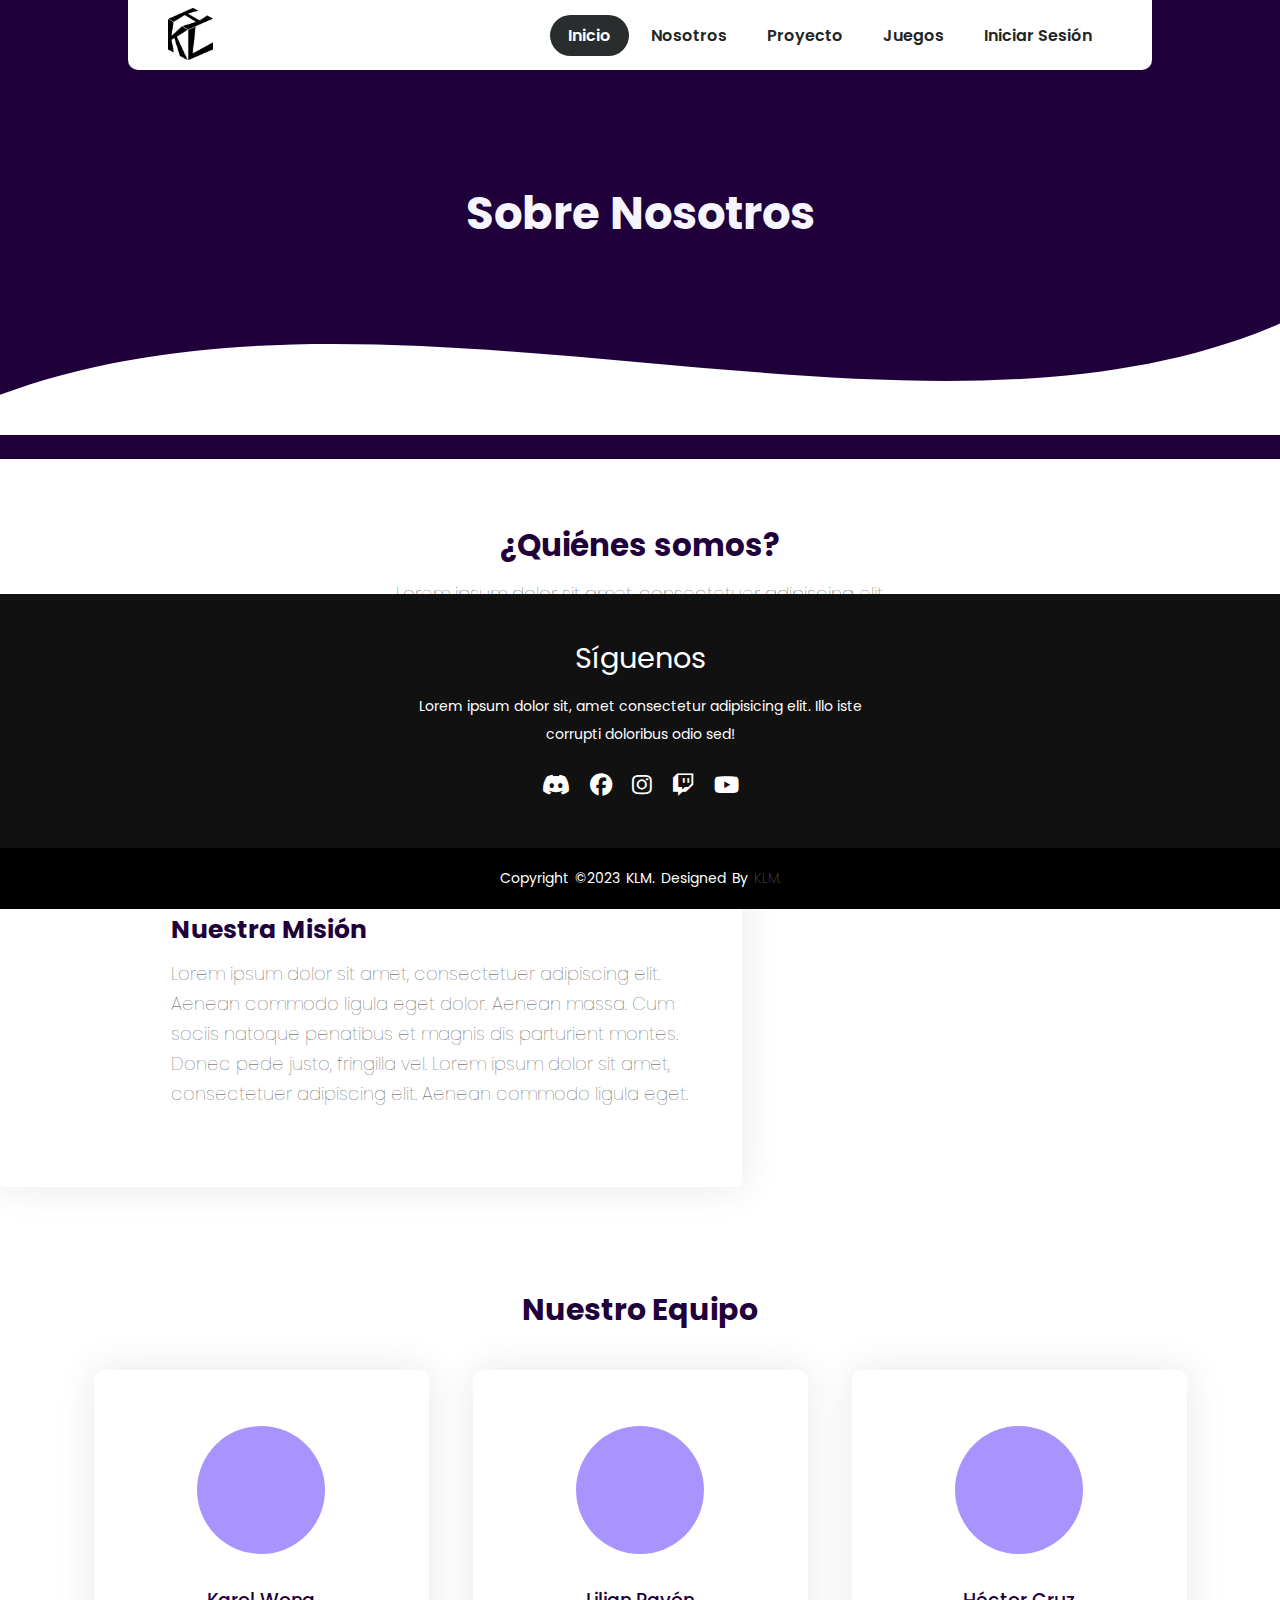
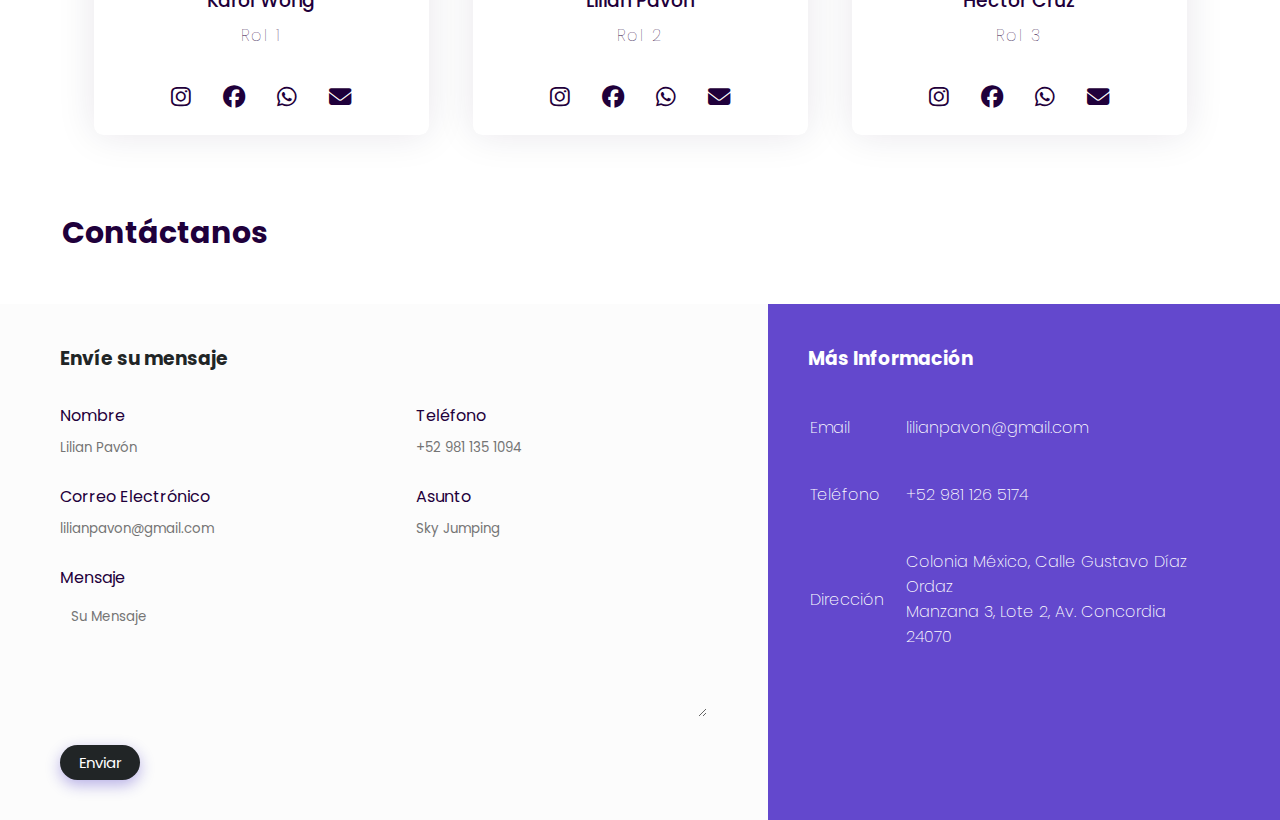
==== acercade.html @ c9d08fa4 "." ====
<!DOCTYPE html>
<html lang="en">
<head>
    <meta charset="UTF-8">
    <meta http-equiv="X-UA-Compatible" content="IE=edge">
    <meta name="viewport" content="width=device-width, initial-scale=1.0">
    <title>KHL</title>
    <link rel="stylesheet" href="styles.css">
    <link href="https://cdn.jsdelivr.net/npm/remixicon@2.5.0/fonts/remixicon.css" rel="stylesheet">
    <link rel="stylesheet" href="https://unpkg.com/boxicons@latest/css/boxicons.min.css">
    <link rel="preconnect" href="https://fonts.googleapis.com">
    <link rel="preconnect" href="https://fonts.gstatic.com" crossorigin>
    <link href="https://fonts.googleapis.com/css2?family=Itim&family=Poppins:wght@500;600&display=swap" rel="stylesheet">
    <link rel="stylesheet" href="https://cdnjs.cloudflare.com/ajax/libs/font-awesome/6.3.0/css/all.min.css">

</head>
<body>
    <header>
        <div class="banner1">
            <input type="checkbox" id="navb" hidden>
            <nav class="navbar">
                <div class="logo">
                    <img src="KHL.png" alt="">
                </div>
                <ul>
                    <li><a href="index.html" class="relleno">Inicio</a></li>
                    <li><a href="acercade.html">Nosotros</a></li>
                    <li><a href="proyectobase.html">Proyecto</a></li>
                    <li><a href="juegos.html">Juegos</a></li>
                    <li><a href="iniciar.html">Iniciar Sesión</a></li>
                </ul>
            </nav>

        <div class="sobrenosotros">
            <h1>Sobre Nosotros</h1>
            <div class="wave" style="height: 150px; overflow: hidden;" ><svg viewBox="0 0 500 150" preserveAspectRatio="none" style="height: 100%; width: 100%;"><path d="M-15.24,125.83 C141.65,-54.76 358.92,207.73 505.64,32.08 L500.00,150.00 L2.26,180.10 Z" style="stroke: none; fill: white;"></path></svg></div>
        </div>

        <div class="imagensobre">
            <img src="">
        </div>

        <div class="contenidos">
            <h2>¿Quiénes somos?</h2>
            <h3>Lorem ipsum dolor sit amet, consectetuer adipiscing elit. <br> Aenean commodo ligula eget dolor. Aenean massa. Cum <br> sociis natoque penatibus et magnis dis parturient montes. <br> Donec pede justo, fringilla vel. Lorem ipsum dolor sit amet, <br> consectetuer adipiscing elit. Aenean commodo ligula eget.</h3>
        </div>

        <div class="mision">
            <h2>Nuestra Misión</h2>
            <h3>Lorem ipsum dolor sit amet, consectetuer adipiscing elit. <br> Aenean commodo ligula eget dolor. Aenean massa. Cum <br> sociis natoque penatibus et magnis dis parturient montes. <br> Donec pede justo, fringilla vel. Lorem ipsum dolor sit amet, <br> consectetuer adipiscing elit. Aenean commodo ligula eget.</h3>
        </div>

        <section class="nuestroe">
            <div class="fondo2">
                <div class="tituloe">
                    <h2>Nuestro Equipo</h2>
                </div>


                <div class="equipo">
                    <div class="columna">
                        <div class="cardequipo">
                            <div class="imagenequipo">
                                <img src="">
                            </div>
                            <h3>Karol Wong</h3>
                            <p>Rol 1</p>
                            <div class="iconosequipo">
                                <a href=""><i class="fa-brands fa-instagram"></i></a>
                                <a href=""><i class="fa-brands fa-facebook"></i></a>
                                <a href=""><i class="fa-brands fa-whatsapp"></i></a>
                                <a href=""><i class="fa-solid fa-envelope"></i></a>
                            </div>
                        </div>
                    </div>

                    <div class="columna">
                        <div class="cardequipo">
                            <div class="imagenequipo">
                                <img src="">
                            </div>
                            <h3>Lilian Pavón</h3>
                            <p>Rol 2</p>
                            <div class="iconosequipo">
                                <a href=""><i class="fa-brands fa-instagram"></i></a>
                                <a href=""><i class="fa-brands fa-facebook"></i></a>
                                <a href=""><i class="fa-brands fa-whatsapp"></i></a>
                                <a href=""><i class="fa-solid fa-envelope"></i></a>
                            </div>
                        </div>
                    </div>

                        <div class="cardequipo">
                            <div class="imagenequipo">
                                <img src="">
                            </div>
                            <h3>Héctor Cruz</h3>
                            <p>Rol 3</p>
                            <div class="iconosequipo">
                                <a href=""><i class="fa-brands fa-instagram"></i></a>
                                <a href=""><i class="fa-brands fa-facebook"></i></a>
                                <a href=""><i class="fa-brands fa-whatsapp"></i></a>
                                <a href=""><i class="fa-solid fa-envelope"></i></a>
                            </div>
                        </div>
                </div>
            </div>

            <section>
                <div class="contacto">
                    <h2>Contáctanos</h2>
                
                <div class="cuadrocontacto">
                    <div class="izquierdol">
                        <h3>Envíe su mensaje</h3>
                        <form>
                            <div class="inputrow">
                                <div class="inputgroup">
                                    <label>Nombre</label>
                                    <input type="text" placeholder="Lilian Pavón">
                                </div>
                                <div class="inputgroup">
                                    <label>Teléfono</label>
                                    <input type="text" placeholder="+52 981 135 1094">
                                </div>
                            </div>

                            <div class="inputrow">
                                <div class="inputgroup">
                                    <label>Correo Electrónico</label>
                                    <input type="text" placeholder="lilianpavon@gmail.com">
                                </div>
                                <div class="inputgroup">
                                    <label>Asunto</label>
                                    <input type="text" placeholder="Sky Jumping">
                                </div>
                            </div>

                            <label>Mensaje</label>
                            <textarea rows="5" placeholder="Su Mensaje"></textarea>
                            <button class="bcontacto" type="submit">Enviar</button>
                        </form>

                    </div>
                    <div class="derechol">
                        <h3>Más Información</h3>
                        <table>
                            <tr>
                                <td>Email</td>
                                <td>lilianpavon@gmail.com</td>
                            </tr>
                            <tr>
                                <td>Teléfono</td>
                                <td>+52 981 126 5174</td>
                            </tr>
                            <tr>
                                <td>Dirección</td>
                                <td>Colonia México, Calle Gustavo Díaz Ordaz <br> Manzana 3, Lote 2, Av. Concordia <br> 24070
                                </td>
                            </tr>
                        </table>
                    </div>

                </div>
            </div>
            </section>

            <section>
                <footer class="footer1">
                            <div class="footercontenido">
                                <h3>Síguenos</h3>
                                <p>Lorem ipsum dolor sit, amet consectetur adipisicing elit. Illo iste corrupti doloribus odio sed!</p>
                                <ul class="redes">
                                    <li><a href=""><i class="fa-brands fa-discord"></i></a></li>
                                    <li><a href=""><i class="fa-brands fa-facebook"></i></a></li>
                                    <li><a href=""><i class="fa-brands fa-instagram"></i></a></li>
                                    <li><a href=""><i class="fa-brands fa-twitch"></i></li>
                                    <li><a href=""><i class="fa-brands fa-youtube"></i></a></li>
                                </ul>
                            </div>
                            <div class="footerbottom">
                                <p>copyright &copy;2023 KLM. designed by <span>KLM.</span></p>
                            </div>
                        </footer>
                </section>
        
    </header>
</body>
</html>
---- styles.css ----
* {
    padding: 0;
    margin: 0;
    box-sizing: border-box;
    font-family: 'Poppins', sans-serif;
}

.banner {
    background-image: linear-gradient(rgb(110, 2, 110), rgb(185, 23, 123), rgb(64, 64, 240));
    width: 100%;
    height: 100vh;
    background-size: cover;
    background-position: center;
}

.banner1 {
    background-color: #1f003b;
    width: 100%;
    height: 51vh;
    background-size: cover;
    background-position: center;
}

.banner2 {
    background-image: linear-gradient(rgb(21, 52, 92), rgb(29, 82, 143),rgb(32, 91, 159));
    background-color:rgb(24, 59, 104);
    width: 100%;
    height: 100vh;
    background-size: cover;
    background-position: center;
}

img {
    width: 100%;
}

.navbar {
    width: 80%;
    height: 70px;
    background: white;
    display: flex;
    align-items: center;
    justify-content: space-between;
    padding: 0 40px;
    border-radius: 0 0 10px 10px;
    margin: 0 auto;
}

.navbar .logo {
    width: 45px;
    margin-top: 5.5px;
}


.navbar ul {
    display: flex;
}

.navbar ul li {
    list-style: none;
}

.navbar ul li a{
    text-decoration: none;
    color: #212526;
    display: block;
    margin: 0 2px;
    font-weight: 550;
    font-size: 16px;
    padding: 8px 18px;
    transition: 0.2s;
    border-radius: 30px;
}

.navbar ul li a:hover {
    background: #f6f4ff;
}

.navbar ul li a.relleno {
    background: #292d2e;
    color:white;
}

.content {
    width: 100%;
    position: absolute;
    top: 50%;
    transform: translateY(-50%);
    text-align: left;
    color: #f6f4ff;
}

.content h1{
    font-size: 70px;
    margin-top: -10px;
    margin-left: 140px;
}

.content p{
    margin:20px auto;
    font-weight: 100;
    line-height: 25px;
    margin-left: 140px;
}

.content button {
    font-size: 16px;
    width: 200px;
    padding: 15px 0;
    text-align: center;
    margin-top: 20px;
    margin-left: 150px;
    margin-right: -130px;
    margin-bottom: 18px;
    border-radius: 25px;
    font-weight: 35px;
    border: 2px solid #594ef6;
    background: transparent;
    color: #f6f4ff;
    cursor: pointer;
    position: relative;
    overflow: hidden;
}
.content span{
    background: #594ef6;
    height: 100%;
    width: 0;
    border-radius: 25px;
    position: absolute;
    left:0;
    bottom: 0;
    z-index: -1;
    transition: 0.5s;
}
.content button:hover span{
    width: 100%;
}
.content button:hover {
    border: none;
}

.contenido {
    height: 40vh;
    width: 100%;
    position: absolute;
    top: 110%; 
    color: #212526;
}

.contenido h1 {
    text-align: right;
    font-size: 40px;
    margin-right: 350px;
}

.contenido p{
    text-align: left;
    font-weight: 100;
    line-height: 25px;
    margin-left: 785px;
    margin-top: 15px;
}

.contenido button {
    font-size: 16px;
    width: 200px;
    padding: 15px 0;
    text-align: center;
    margin-top: 30px;
    margin-left: 785px;
    border-radius: 25px;
    font-weight: 35px;
    border: 2px solid #212526;
    background: transparent;
    color: #212526;
    cursor: pointer;
    position: relative;
    overflow: hidden;
}
.contenido span{
    background: #e0deec;
    height: 100%;
    width: 0;
    border-radius: 25px;
    position: absolute;
    left:0;
    bottom: 0;
    z-index: -1;
    transition: 0.5s;
}
.contenido button:hover span{
    width: 100%;
}
.contenido button:hover {
    border: none;
}

.fondo {
    background: rgb(24, 24, 24);
    height: 75vh;
    width: 100%;
    position: absolute;
    top: 165%; 
    color: #f6f4ff;
}

.proyectos {
    display: flex;
    justify-content: center;
    align-items: center;
    min-height: 400px;
}


.titulop h2 {
    color: #f6f4ff;;
    text-align: center;
    margin-top: 39px;
    margin-bottom: 25px;
    font-size: 40px;
    font-weight: 400;
}

.parrafo a {
    text-decoration: none;
    color: #f6f4ff;
    margin: 0 2px;
    font-weight: 300;
    font-size: 15px;
    padding: 8px 18px;
    transition: 0.2s;
    border-radius: 30px;
}

.card {
    height: 365px;
    width: 335px;
    padding: 20px 35px;
    background: rgb(65, 65, 65);
    border-radius: 20px;
    margin: 15px;
    position: relative;
    overflow: hidden;
    text-align: center;
    box-shadow: 0px 1px 10px rgba(0,0,0,0.2);
    transition: all 400ms ease-out;
    cursor: default;
}

.card:hover{
    box-shadow: 5px 5px 20px rgba(0,0,0,0.4);
    transform: translateY(-3%);
  }

.parrafo h3 {
    font-size: 24px;
    font-weight: 300;
}

.parrafo p {
    margin-top: 7px;
    font-weight: lighter;
    line-height: 25px;
    margin-bottom: 25px;
    font-weight: 100;
}

.parrafo a:hover {
    align-items: center;
    background: #343435;
}

.parrafo a.botoncard {
    background: #343435;
    color:#f6f4ff;
}

.plataformas {
    position: absolute;
    margin-top: 120px;
    margin-left: 140px;
}

.plataformas a {
    display: inline-block;
    color: #f6f4ff;
    margin-right: 27px;
    font-size: 24px;
}

.footer{
    position: absolute;
    align-self: flex-end;
    top: 240%;
    bottom: 0;
    left: 0;
    right: 0;
    background: #111;
    height: 34vh;
    width: 100vw;
    font-family: "Open Sans";
    padding-top: 40px;
    color: #fff;
}

.footer1{
    position: absolute;
    align-self: flex-end;
    top: 292%;
    bottom: 0;
    left: 0;
    right: 0;
    background: #111;
    height: 34vh;
    width: 100vw;
    font-family: "Open Sans";
    padding-top: 40px;
    color: #fff;
}

.footer2{
    position: absolute;
    align-self: flex-end;
    top: 100%;
    bottom: 0;
    left: 0;
    right: 0;
    background: #111;
    height: 34vh;
    width: 100vw;
    font-family: "Open Sans";
    padding-top: 40px;
    color: #fff;
}

.footercontenido{
    display: flex;
    align-items: center;
    justify-content: center;
    flex-direction: column;
    text-align: center;
}

.footercontenido h3{
    font-size: 1.8rem;
    font-weight: 400;
    text-transform: capitalize;
    line-height: 3rem;
}

.footercontenido p{
    max-width: 500px;
    margin: 10px auto;
    line-height: 28px;
    font-size: 14px;
}

.redes{
    list-style: none;
    display: flex;
    align-items: center;
    justify-content: center;
    margin: 1rem 0 3rem 0;
}

.redes li{
    margin: 0 10px;
}

.redes a{
    text-decoration: none;
    color: #fff;
}

.redes a i{
    font-size: 1.4rem;
    transition: color .4s ease;
}

.redes a:hover i{
    color: #9b9b9d;
}

.footerbottom{
    background: #000;
    width: 100vw;
    padding: 20px 0;
    text-align: center;
}

.footerbottom p{
    font-size: 14px;
    word-spacing: 2px;
    text-transform: capitalize;
}

.footerbottom span{
    text-transform: uppercase;
    opacity: .4;
    font-weight: 200;
    color: #afafb2;;
}

.sobrenosotros {
    width: 100%;
    position: absolute;
    top: 20%;
    text-align: center;
    color: #f6f4ff;
}

.wave {
    margin-top: 37px;
    width: 100%;
}

.sobrenosotros h1{
    font-size: 45px;
}

.contenidos {
    width: 100%;
    position: absolute;
    top: 58%;
}

.contenidos h2 {
    color: #1f003b;
    font-size: 31px;
    text-align: center;
    font-weight: 700;
}

.contenidos h3 {
    color: #444444;
    margin-top: 10px;
    text-align: center;
    font-weight: lighter;
    font-size: 18px;
    line-height: 30px;
}

.mision {
    position: absolute;
    width: 58%;
    top: 93%;
    margin: 0;
    height: 350px;
    box-shadow: 0 0 2.4em rgba(25, 0, 66, 0.1); 
    border-radius: 0.3em;
    color: #1f003b;
    background-color: white;
}

.mision h2 {
    color: #1f003b;
    padding-left: 19vh;
    margin-top: 74px;
    font-size: 25px;
    text-align: left;
    font-weight: 700;
}

.mision h3 {
    color: #444444;
    margin-top: 10px;
    padding-left: 19vh;
    text-align: left;
    font-weight: lighter;
    font-size: 18px;
    line-height: 30px;
}

.tituloe h2 {
    color: #1f003b;
    text-align: center;
    font-size: 30px;
    margin-bottom: 15px;
}

.fondo2 {
    background: white;
    height: 75vh;
    width: 100%;
    position: absolute;
    top: 143%; 
    color: #212526;
}

.equipo {
    display: flex;
    justify-content: center;
    text-align: center;
    align-items: center;
}

.cardequipo {
    position: relative;
    margin: 22px;
    height: 365px;
    width: 335px;
    box-shadow: 0 0 2.4em rgba(25, 0, 58, 0.1); 
    padding: 3.5em 1em;
    border-radius: 0.6em;
    color: #1f003b;
    cursor: pointer;
    transition: 0.3s;
    background-color: white;
}

.cardequipo .imagenequipo {
    width: 8em;
    height: 8em;
    background-color: #a993ff;
    padding: 0.5em;
    border-radius: 50%;
    margin: 0 auto 2em auto;
}

.cardequipo img {
    width: 100%;
    border-radius: 50%;
}

.cardequipo h3 {
    font-weight: 500;
}

.cardequipo p {
    font-weight: 100;
    margin: 0.5em 0 2em 0;
    letter-spacing: 2px;
}

.cardequipo .iconosequipo {
    width: 50%;
    min-width: 180px;
    margin: auto;
    display: flex;
    justify-content: space-between;
}

.cardequipo a {
    text-decoration: none;
    color: inherit;
    font-size: 1.4em;
}

.cardequipo:hover {
    background: linear-gradient(#6045ea, #8567f7);
    color: white;
}

.cardequipo:hover .imagenequipo {
    transform: scale(1.15);
}

.contacto {
    width: 100%;
    position: absolute;
    top: 110em;
    margin: 50px auto;
}

.contacto h2 {
    color: #1f003b;
    padding-left: 6.9vh;
    font-size: 30px;
    text-align: left;
    font-weight: 700;
    margin-bottom: 48px;
}

.cuadrocontacto {
    background: white;
    display: flex;
}

.izquierdol {
    flex-basis: 60%;
    background: rgb(252, 252, 252);
    padding: 40px 60px;
}

.izquierdol h3 {
    color: #212526;
    margin-bottom: 30px;
}

.derechol {
    flex-basis: 40%;
    padding: 40px;
    background: #6348cd;
    color: white;
}

.inputrow {
    display: flex;
    justify-content: space-between;
    margin-bottom: 20px;
}

.inputrow .inputgroup {
    flex-basis: 45%;
}

input {
    width: 100%;
    border: none;
    background: rgb(252, 252, 252);
    border-bottom: 1px solid rgb(252, 252, 252);
    outline: none;
    padding-bottom: 5px;
}

textarea {
    background:rgb(252, 252, 252);
    border-radius: 4px;
    width: 100%;
    border: 1px solid rgb(252, 252, 252);
    outline: none;
    padding: 10px;
    box-sizing: border-box;
}

label {
    margin-bottom: 6px;
    display: block;
    color: #1f003b;
}

.bcontacto {
    font-size: 15px;
    cursor: pointer;
    background: #212526;
    width: 80px;
    border: none;
    outline: none;
    color: white;
    height: 35px;
    border-radius: 30px;
    margin-top: 20px;
    box-shadow: 0px 5px 15px 0px rgba(28, 0, 181, 0.3);
}

tr td:first-child {
    padding-right: 20px;
}

tr td {
    padding-top: 40px;
    font-weight: 200;
}

.maquetado {
    width: 100%;
    position: absolute;
    top: 19%;
    text-align: center;
    color: #f6f4ff;
}

.maquetado h1{
    font-size: 43px;
    text-align: center;
    color: white;
}

.maquetado h2 {
    font-size: 30px;
    text-align: right;
    margin-top: 15vh;
    margin-right: 40vh;
    color: white;
}

.maquetado p {
    font-size: 15.5px;
    font-weight: 300;
    text-align: left;
    margin-top: 10px;
    margin-left: 916px;
    color: white;
    line-height: 30px;
}

.boceto {
    width: 100%;
    position: absolute;
    top: 34%; 
}

.deslizarp {
	position: relative;
	max-width: 48rem;
	margin-left: 10vh;
}

.deslizar {
	display: flex;
	aspect-ratio: 16 / 9;
	overflow-x: auto;
	scroll-snap-type: x mandatory;
	scroll-behavior: smooth;
	box-shadow: 0rem 1.8rem 3rem 0.5rem hsla(0, 0%, 0%, 0.25);
	border-radius: 0.5rem;
	scrollbar-width: none;
}

.deslizar::-webkit-scrollbar {
	display: none;
}

.deslizar img {
	flex: 1 0 100%;
	scroll-snap-align: start;
	object-fit: cover;
}

.deslizar-nav {
	display: flex;
	column-gap: 1rem;
	position: absolute;
	bottom: 1.25rem;
	left: 50%;
	transform: translateX(-50%);
	z-index: 1;
}

.deslizar-nav a {
	width: 0.5rem;
	height: 0.5rem;
	border-radius: 50%;
	background-color: #fff;
	opacity: 0.75;
	transition: opacity ease 250ms;
}

.deslizar-nav a:hover {
	opacity: 1;
}
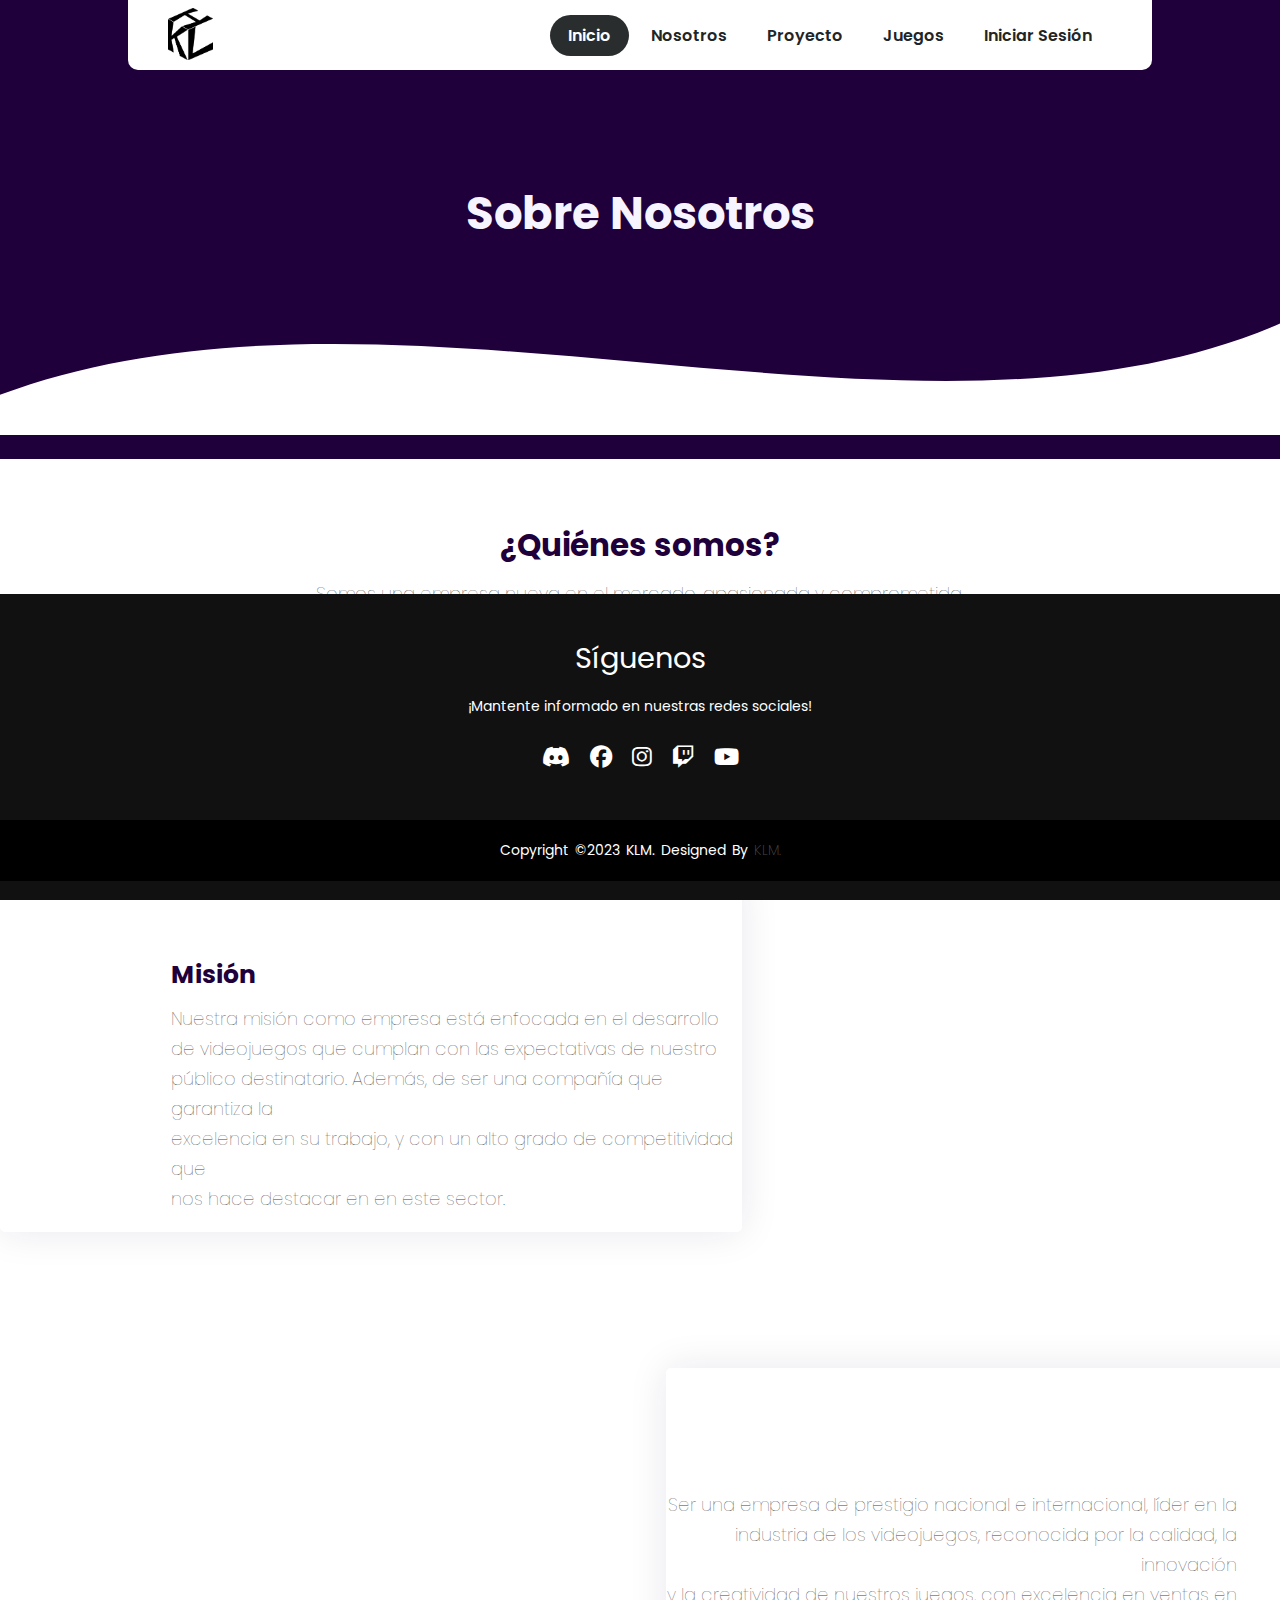
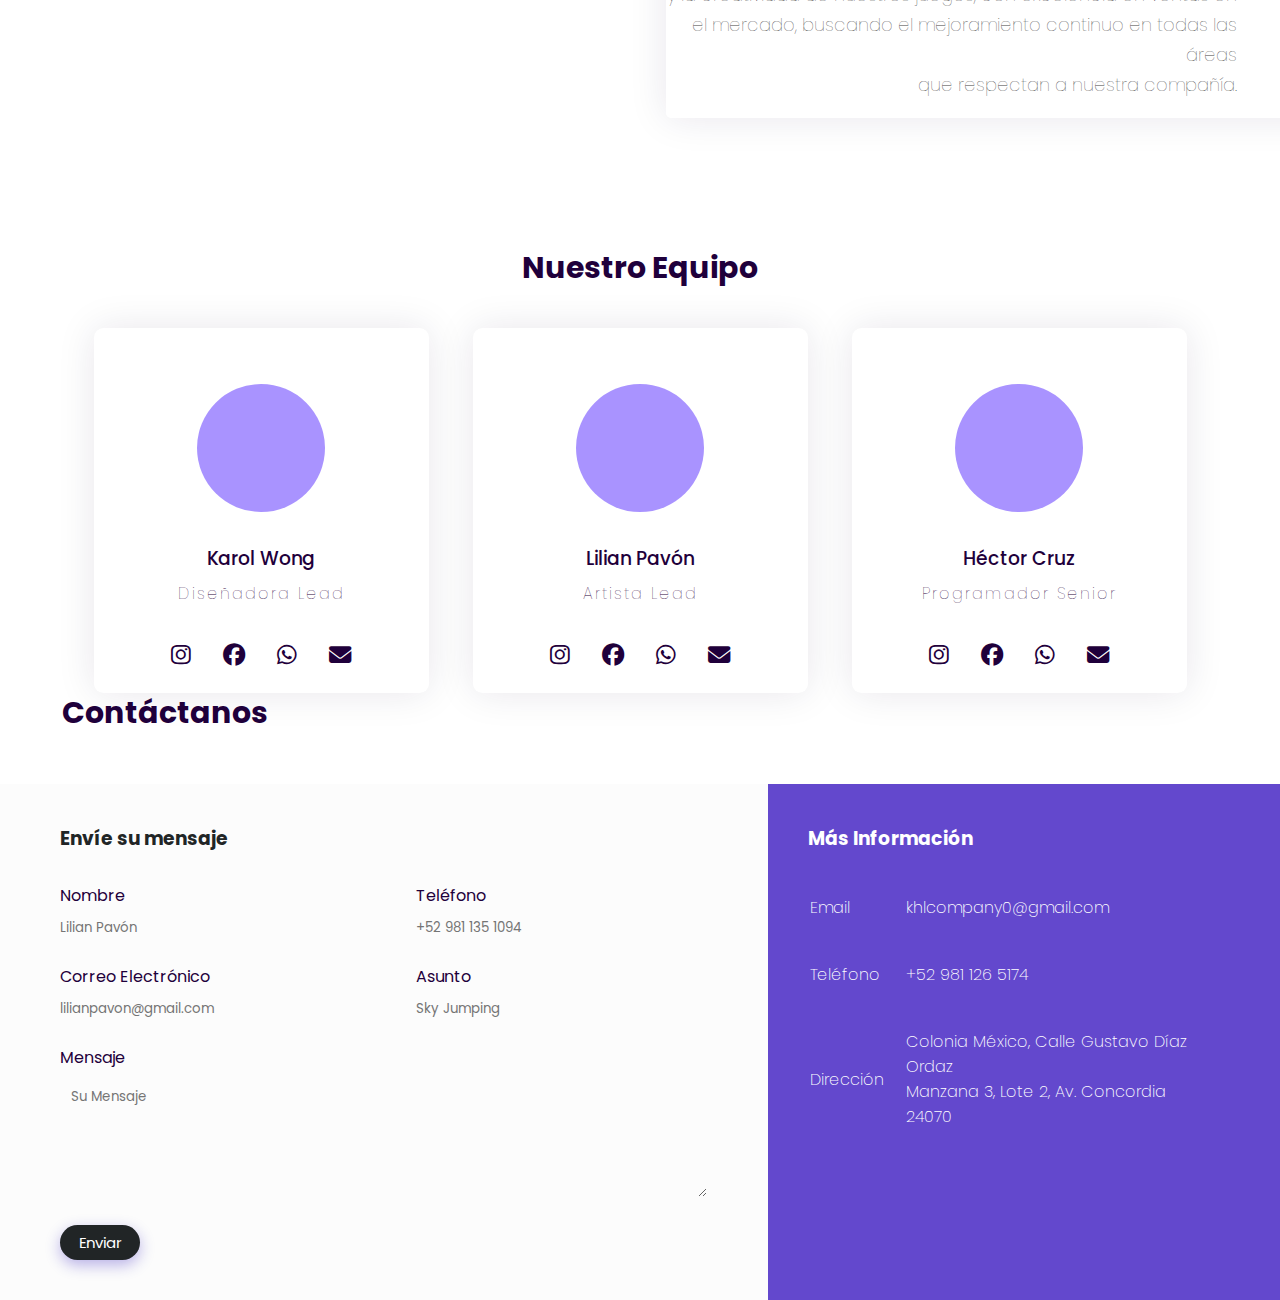
==== commit 96de9f99: "Semana 4 - Avance 1" ====
--- a/acercade.html
+++ b/acercade.html
@@ -42,12 +42,17 @@
 
         <div class="contenidos">
             <h2>¿Quiénes somos?</h2>
-            <h3>Lorem ipsum dolor sit amet, consectetuer adipiscing elit. <br> Aenean commodo ligula eget dolor. Aenean massa. Cum <br> sociis natoque penatibus et magnis dis parturient montes. <br> Donec pede justo, fringilla vel. Lorem ipsum dolor sit amet, <br> consectetuer adipiscing elit. Aenean commodo ligula eget.</h3>
+            <h3>Somos una empresa nueva en el mercado, apasionada y comprometida, <br> dedicada a la creación de videojuegos para jugadores de todas las edades. <br>  Trabajamos juntos para crear experiencias de juego memorables que cautivan <br> a nuestros jugadores, y los sumergen en mundos emocionantes llenos de aventuras <br> y sorpresas. Nos caracteriza nuestro enfoque en la calidad  y la creatividad, al igual <br> que nuestro esfuerzo por superar las expectativas de nuestros clientes y jugadores <br> en todo momento. </h3>
         </div>
 
         <div class="mision">
-            <h2>Nuestra Misión</h2>
-            <h3>Lorem ipsum dolor sit amet, consectetuer adipiscing elit. <br> Aenean commodo ligula eget dolor. Aenean massa. Cum <br> sociis natoque penatibus et magnis dis parturient montes. <br> Donec pede justo, fringilla vel. Lorem ipsum dolor sit amet, <br> consectetuer adipiscing elit. Aenean commodo ligula eget.</h3>
+            <h2>Misión</h2>
+            <h3>Nuestra misión como empresa está enfocada en el desarrollo de videojuegos que cumplan con las expectativas de nuestro público destinatario. Además, de ser una compañía que garantiza la <br> excelencia en su trabajo, y con un alto grado de competitividad que <br> nos hace destacar en en este sector. </h3>
+        </div>
+
+        <div class="vision">
+            <h2>Visión</h2>
+            <h3>Ser una empresa de prestigio nacional e internacional, líder en la <br> industria de los videojuegos, reconocida por la calidad, la innovación <br> y la creatividad de nuestros juegos, con excelencia en ventas en el mercado, buscando el mejoramiento continuo en todas las áreas <br> que respectan a nuestra compañía.</h3>
         </div>
 
         <section class="nuestroe">
@@ -64,12 +69,12 @@
                                 <img src="">
                             </div>
                             <h3>Karol Wong</h3>
-                            <p>Rol 1</p>
+                            <p>Diseñadora Lead</p>
                             <div class="iconosequipo">
-                                <a href=""><i class="fa-brands fa-instagram"></i></a>
-                                <a href=""><i class="fa-brands fa-facebook"></i></a>
-                                <a href=""><i class="fa-brands fa-whatsapp"></i></a>
-                                <a href=""><i class="fa-solid fa-envelope"></i></a>
+                                <a href="https://www.instagram.com/karol_sw_/"><i class="fa-brands fa-instagram"></i></a>
+                                <a href="https://www.facebook.com/karol.sansores"><i class="fa-brands fa-facebook"></i></a>
+                                <a href="https://wa.link/5aevo7"><i class="fa-brands fa-whatsapp"></i></a>
+                                <a href="mailto:karol.swong@prepafrayangelico.edu.mx"><i class="fa-solid fa-envelope"></i></a>
                             </div>
                         </div>
                     </div>
@@ -80,12 +85,12 @@
                                 <img src="">
                             </div>
                             <h3>Lilian Pavón</h3>
-                            <p>Rol 2</p>
+                            <p>Artista Lead</p>
                             <div class="iconosequipo">
-                                <a href=""><i class="fa-brands fa-instagram"></i></a>
-                                <a href=""><i class="fa-brands fa-facebook"></i></a>
-                                <a href=""><i class="fa-brands fa-whatsapp"></i></a>
-                                <a href=""><i class="fa-solid fa-envelope"></i></a>
+                                <a href="https://www.instagram.com/liliannpavon/"><i class="fa-brands fa-instagram"></i></a>
+                                <a href="https://www.facebook.com/lilian.pavon.71"><i class="fa-brands fa-facebook"></i></a>
+                                <a href="https://wa.link/onlmew"><i class="fa-brands fa-whatsapp"></i></a>
+                                <a href="mailto:lilian.pdelacruz@prepafrayangelico.edu.mx"><i class="fa-solid fa-envelope"></i></a>
                             </div>
                         </div>
                     </div>
@@ -95,12 +100,12 @@
                                 <img src="">
                             </div>
                             <h3>Héctor Cruz</h3>
-                            <p>Rol 3</p>
+                            <p>Programador Senior</p>
                             <div class="iconosequipo">
-                                <a href=""><i class="fa-brands fa-instagram"></i></a>
-                                <a href=""><i class="fa-brands fa-facebook"></i></a>
-                                <a href=""><i class="fa-brands fa-whatsapp"></i></a>
-                                <a href=""><i class="fa-solid fa-envelope"></i></a>
+                                <a href="https://www.instagram.com/futuro_doctori/"><i class="fa-brands fa-instagram"></i></a>
+                                <a href="https://www.facebook.com/hectorivan.cruzalayola"><i class="fa-brands fa-facebook"></i></a>
+                                <a href="https://wa.link/08au3u"><i class="fa-brands fa-whatsapp"></i></a>
+                                <a href="mailto:hectorivancruzalayola@gmail.com"><i class="fa-solid fa-envelope"></i></a>
                             </div>
                         </div>
                 </div>
@@ -147,7 +152,7 @@
                         <table>
                             <tr>
                                 <td>Email</td>
-                                <td>lilianpavon@gmail.com</td>
+                                <td>khlcompany0@gmail.com</td>
                             </tr>
                             <tr>
                                 <td>Teléfono</td>
@@ -169,13 +174,13 @@
                 <footer class="footer1">
                             <div class="footercontenido">
                                 <h3>Síguenos</h3>
-                                <p>Lorem ipsum dolor sit, amet consectetur adipisicing elit. Illo iste corrupti doloribus odio sed!</p>
+                                <p>¡Mantente informado en nuestras redes sociales!</p>
                                 <ul class="redes">
-                                    <li><a href=""><i class="fa-brands fa-discord"></i></a></li>
-                                    <li><a href=""><i class="fa-brands fa-facebook"></i></a></li>
-                                    <li><a href=""><i class="fa-brands fa-instagram"></i></a></li>
-                                    <li><a href=""><i class="fa-brands fa-twitch"></i></li>
-                                    <li><a href=""><i class="fa-brands fa-youtube"></i></a></li>
+                                    <li><a href="https://discord.gg/qX9sgGvQYH"><i class="fa-brands fa-discord"></i></a></li>
+                                    <li><a href="https://www.facebook.com/profile.php?id=100090448914695"><i class="fa-brands fa-facebook"></i></a></li>
+                                    <li><a href="https://www.instagram.com/khlcompany_/"><i class="fa-brands fa-instagram"></i></a></li>
+                                    <li><a href="https://www.twitch.tv/khlcompany"><i class="fa-brands fa-twitch"></i></li>
+                                    <li><a href="https://www.youtube.com/channel/UCkblExMxVgutJHM8qpMRiRg"><i class="fa-brands fa-youtube"></i></a></li>
                                 </ul>
                             </div>
                             <div class="footerbottom">
--- a/styles.css
+++ b/styles.css
@@ -306,7 +306,7 @@
 .footer1{
     position: absolute;
     align-self: flex-end;
-    top: 292%;
+    top: 352%;
     bottom: 0;
     left: 0;
     right: 0;
@@ -443,7 +443,7 @@
 .mision {
     position: absolute;
     width: 58%;
-    top: 93%;
+    top: 98%;
     margin: 0;
     height: 350px;
     box-shadow: 0 0 2.4em rgba(25, 0, 66, 0.1); 
@@ -471,6 +471,39 @@
     line-height: 30px;
 }
 
+.vision {
+    position: absolute;    
+    width: 58%;
+    top: 152%;
+    margin-left: 74vh;
+    height: 350px;
+    box-shadow: 0 0 2.4em rgba(25, 0, 66, 0.1); 
+    border-radius: 0.3em;
+    color: #1f003b;
+    background-color: white;
+}
+
+.vision h2 {
+    color: #1f003b;
+    padding-left: 73vh;
+    margin-top: 74px;
+    font-size: 25px;
+    text-align: left;
+    font-weight: 700;
+}
+
+.vision h3 {
+    color: #444444;
+    margin-top: 10px;
+    padding-right: 19vh;
+    text-align: right;
+    font-weight: lighter;
+    font-size: 18px;
+    line-height: 30px;
+}
+
+
+
 .tituloe h2 {
     color: #1f003b;
     text-align: center;
@@ -483,7 +516,7 @@
     height: 75vh;
     width: 100%;
     position: absolute;
-    top: 143%; 
+    top: 205%; 
     color: #212526;
 }
 
@@ -558,7 +591,7 @@
 .contacto {
     width: 100%;
     position: absolute;
-    top: 110em;
+    top: 140em;
     margin: 50px auto;
 }
 
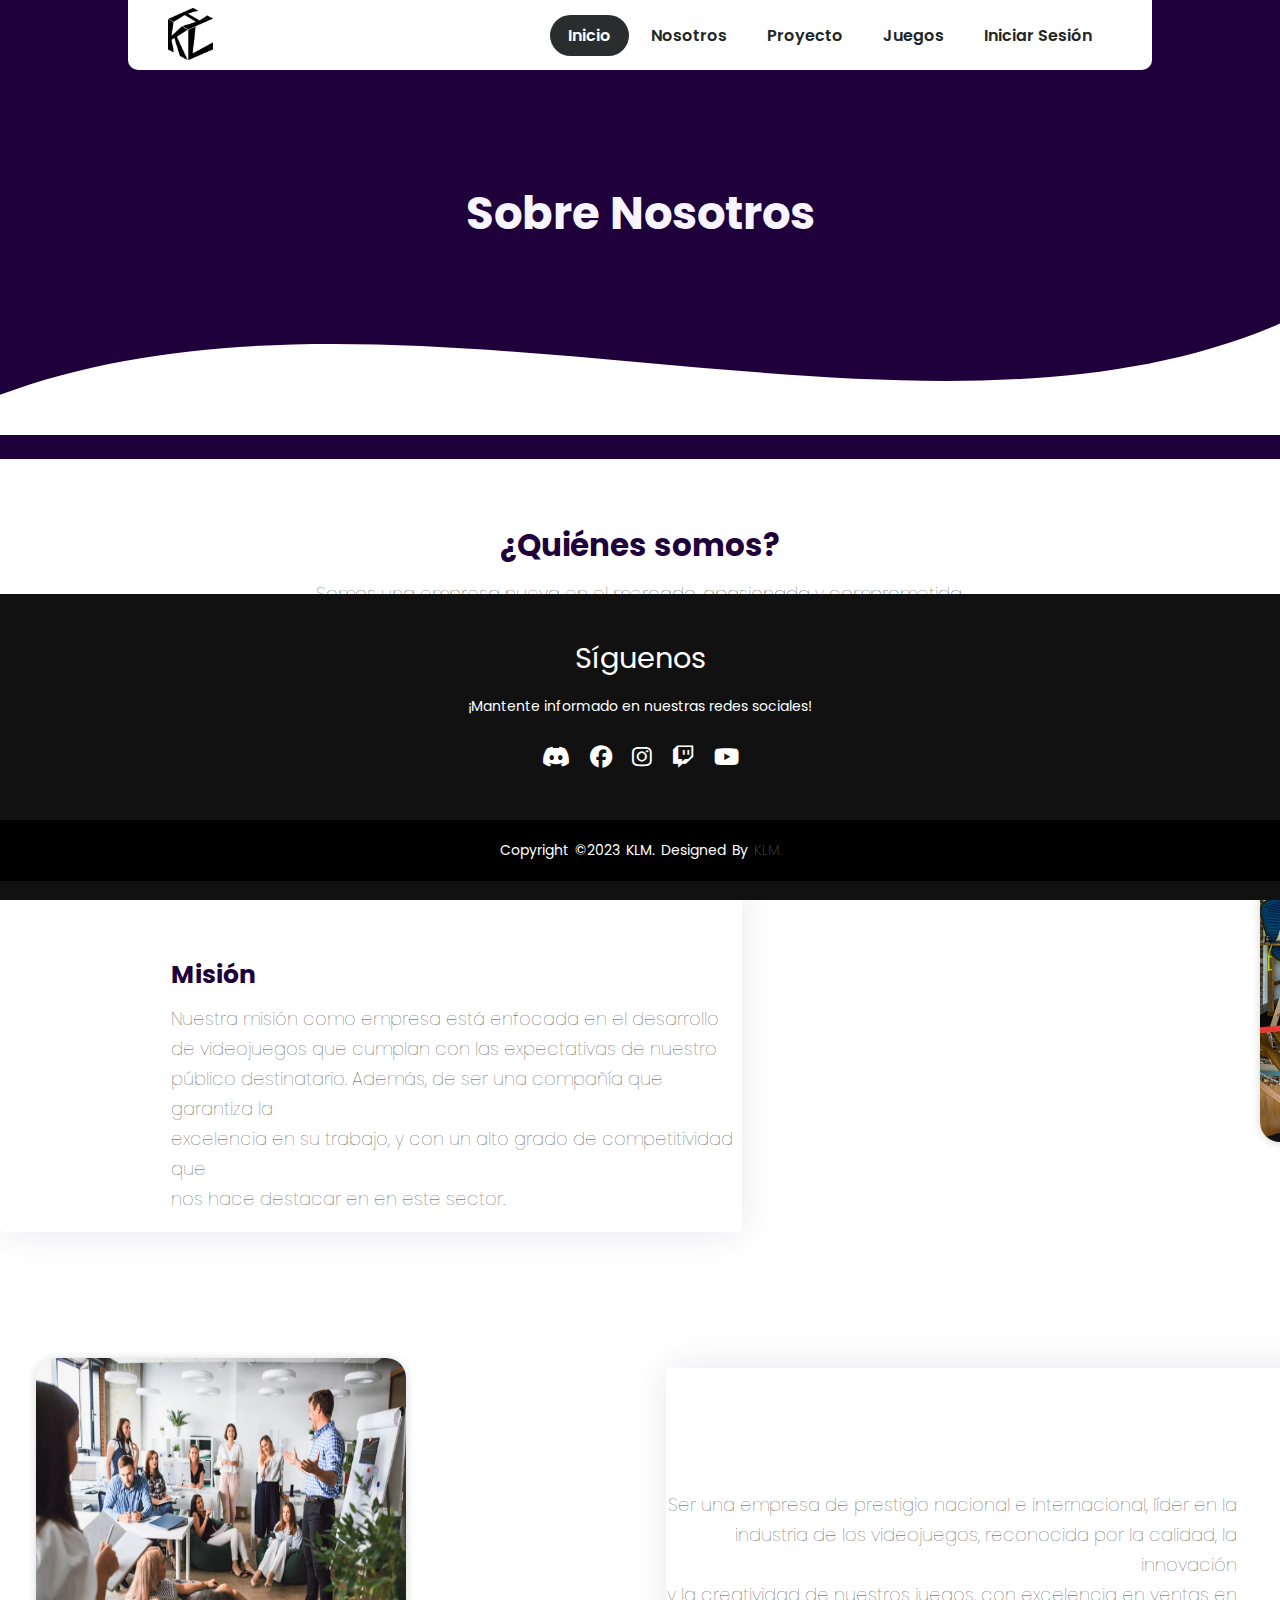
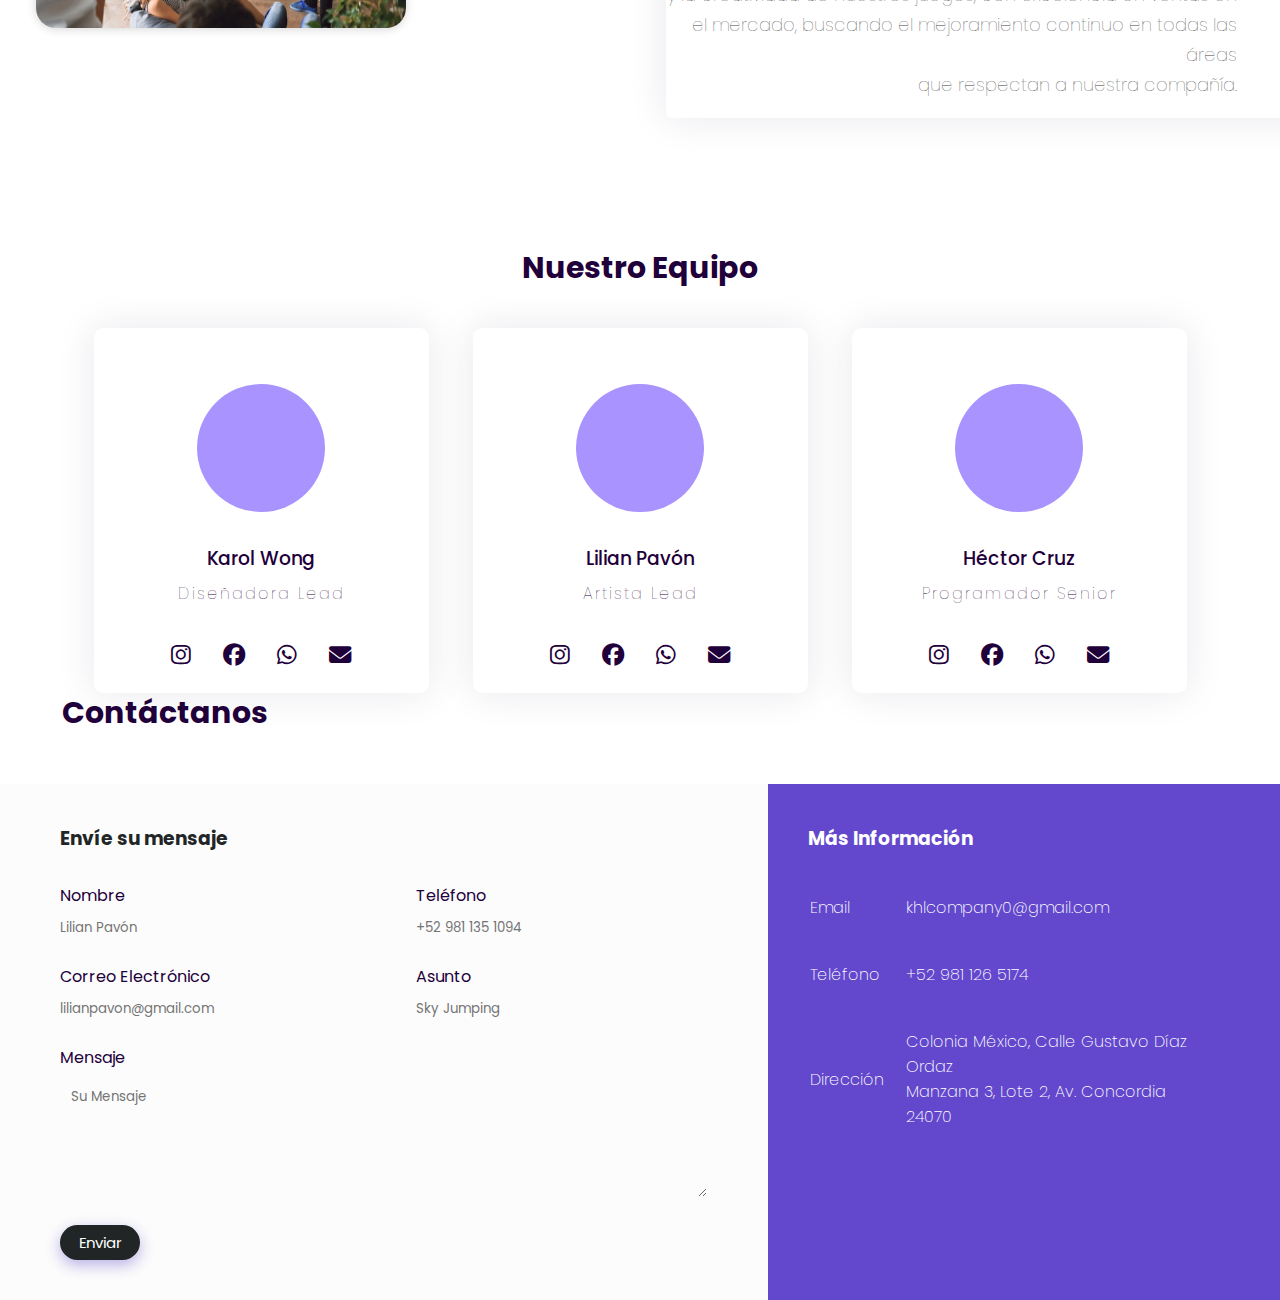
==== commit 3aff59c5: "cambio semana 5_imagenes" ====
--- a/acercade.html
+++ b/acercade.html
@@ -34,7 +34,9 @@
         <div class="sobrenosotros">
             <h1>Sobre Nosotros</h1>
             <div class="wave" style="height: 150px; overflow: hidden;" ><svg viewBox="0 0 500 150" preserveAspectRatio="none" style="height: 100%; width: 100%;"><path d="M-15.24,125.83 C141.65,-54.76 358.92,207.73 505.64,32.08 L500.00,150.00 L2.26,180.10 Z" style="stroke: none; fill: white;"></path></svg></div>
+       
         </div>
+
 
         <div class="imagensobre">
             <img src="">
@@ -48,11 +50,13 @@
         <div class="mision">
             <h2>Misión</h2>
             <h3>Nuestra misión como empresa está enfocada en el desarrollo de videojuegos que cumplan con las expectativas de nuestro público destinatario. Además, de ser una compañía que garantiza la <br> excelencia en su trabajo, y con un alto grado de competitividad que <br> nos hace destacar en en este sector. </h3>
+            <img class= "empresa" src = "imagen1.jpg">
         </div>
 
         <div class="vision">
             <h2>Visión</h2>
             <h3>Ser una empresa de prestigio nacional e internacional, líder en la <br> industria de los videojuegos, reconocida por la calidad, la innovación <br> y la creatividad de nuestros juegos, con excelencia en ventas en el mercado, buscando el mejoramiento continuo en todas las áreas <br> que respectan a nuestra compañía.</h3>
+        <img class="empresa2" src = "empresa.png">
         </div>
 
         <section class="nuestroe">
--- a/styles.css
+++ b/styles.css
@@ -771,4 +771,32 @@
 
 .deslizar-nav a:hover {
 	opacity: 1;
-}+}
+
+.Nosotros {
+    width: 470px;
+    height: 340px;
+    display: flex; 
+    margin-left: 18vh;
+    margin-top: -47vh;
+}
+
+.empresa{
+    width: 370px;
+    height: 270px;
+    display: flex; 
+    margin-left: 140vh;
+    margin-top: -38vh;
+    border-radius: 20px;
+    box-shadow: 0px 1px 10px rgb(214, 213, 213);
+}
+
+.empresa2 {
+    width: 370px;
+    height: 270px;
+    display: flex; 
+    margin-left: -70vh;
+    margin-top: -38vh;
+    border-radius: 20px;
+    box-shadow: 0px 1px 10px rgb(214, 213, 213);
+}
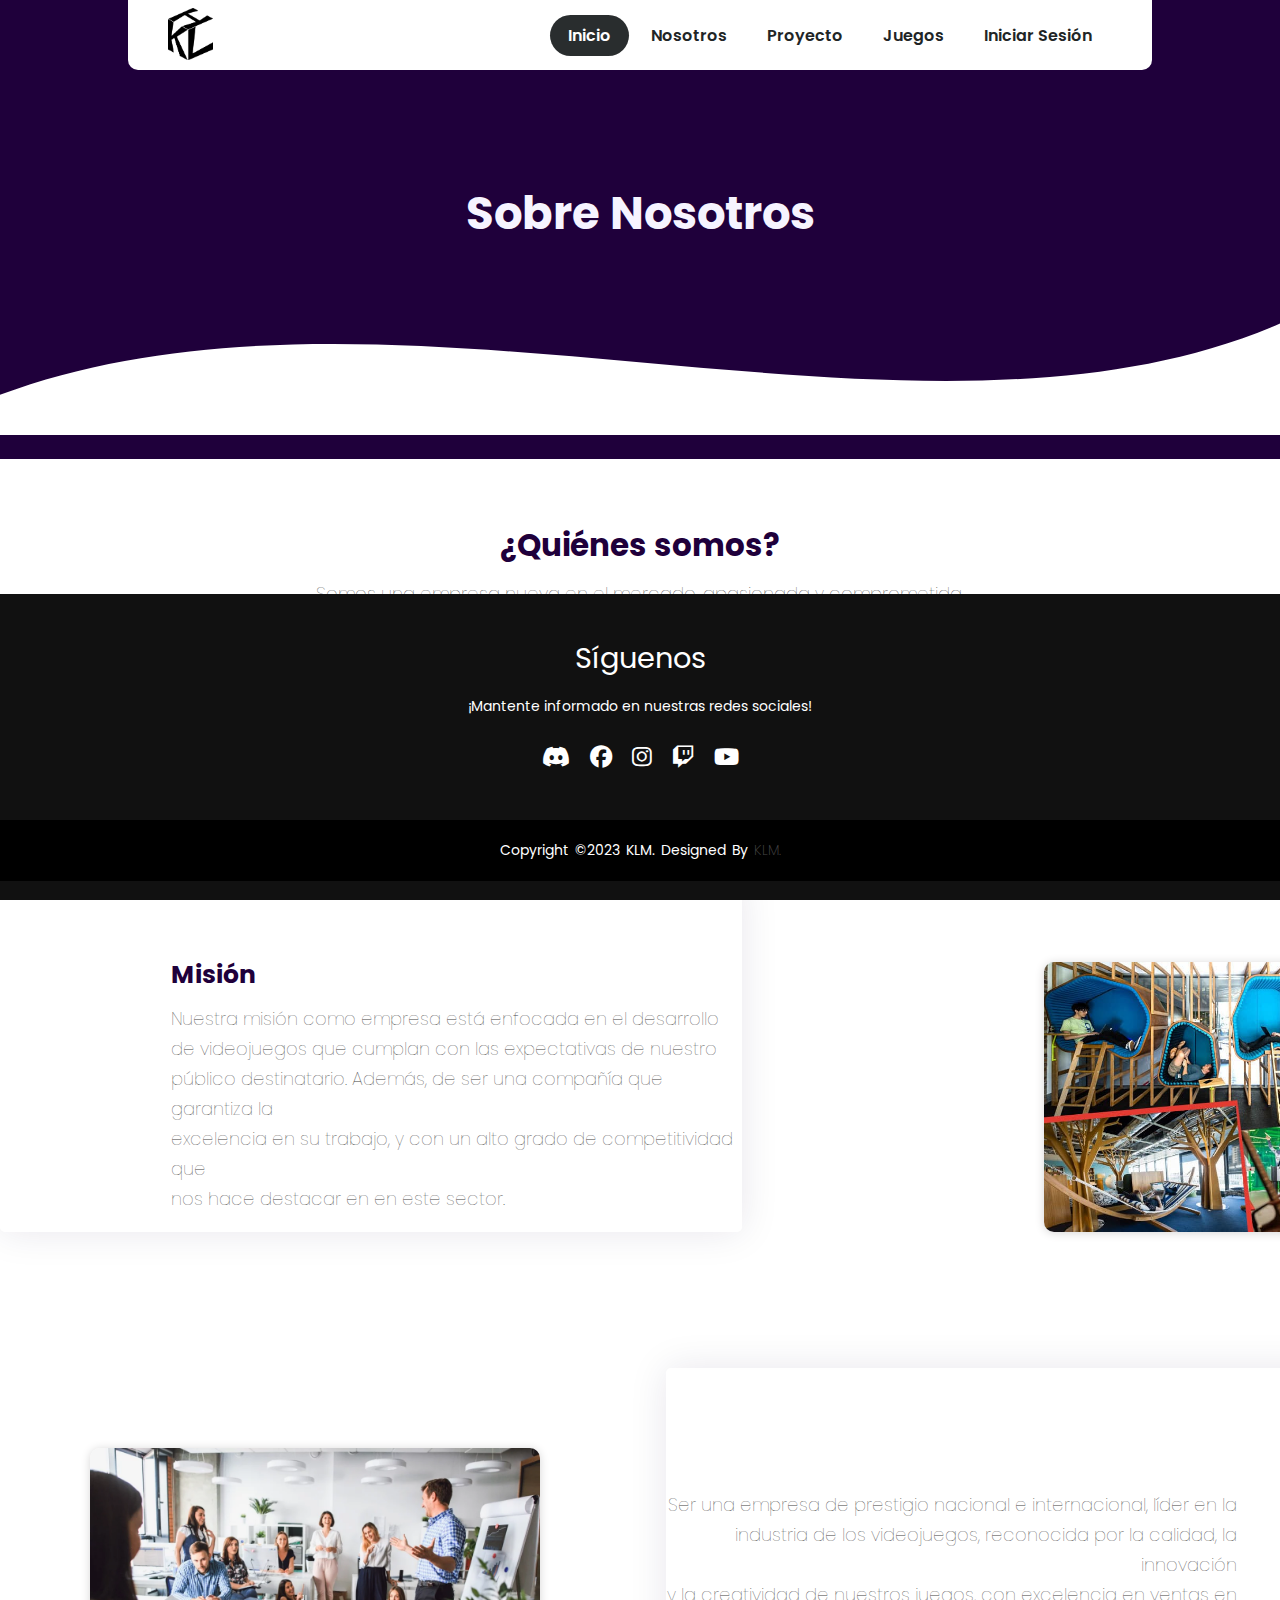
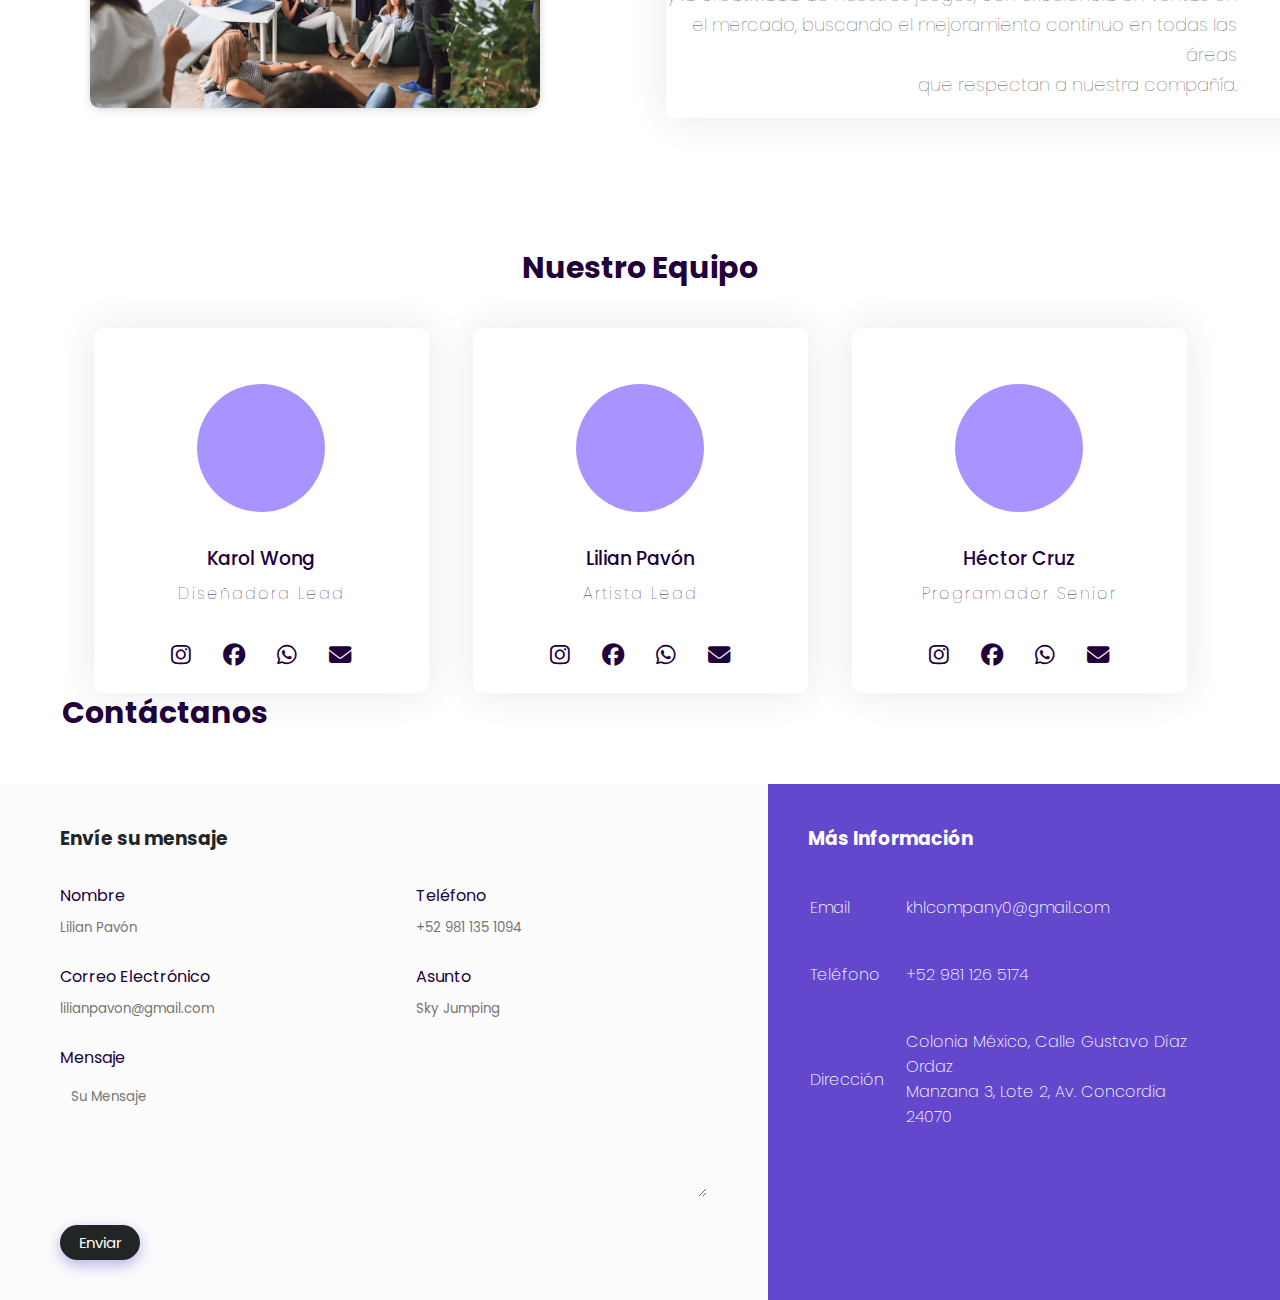
==== commit 752b22d5: "Semana 5 - Detalle 2" ====
--- a/acercade.html
+++ b/acercade.html
@@ -26,7 +26,7 @@
                     <li><a href="index.html" class="relleno">Inicio</a></li>
                     <li><a href="acercade.html">Nosotros</a></li>
                     <li><a href="proyectobase.html">Proyecto</a></li>
-                    <li><a href="juegos.html">Juegos</a></li>
+                    <li><a href="juegos.html" class="secproc">Juegos</a></li>
                     <li><a href="iniciar.html">Iniciar Sesión</a></li>
                 </ul>
             </nav>
--- a/styles.css
+++ b/styles.css
@@ -22,8 +22,7 @@
 }
 
 .banner2 {
-    background-image: linear-gradient(rgb(21, 52, 92), rgb(29, 82, 143),rgb(32, 91, 159));
-    background-color:rgb(24, 59, 104);
+    background: #886fee;
     width: 100%;
     height: 100vh;
     background-size: cover;
@@ -143,7 +142,7 @@
     height: 40vh;
     width: 100%;
     position: absolute;
-    top: 110%; 
+    top: 115%; 
     color: #212526;
 }
 
@@ -222,6 +221,8 @@
 }
 
 .parrafo a {
+    pointer-events: none; 
+    cursor: default; 
     text-decoration: none;
     color: #f6f4ff;
     margin: 0 2px;
@@ -776,27 +777,35 @@
 .Nosotros {
     width: 470px;
     height: 340px;
-    display: flex; 
+    display: block; 
     margin-left: 18vh;
-    margin-top: -47vh;
+    margin-top: -36vh;
+    border-radius: 10px;
+    box-shadow: 0px 1px 10px rgb(214, 213, 213);
 }
 
 .empresa{
     width: 370px;
     height: 270px;
     display: flex; 
-    margin-left: 140vh;
-    margin-top: -38vh;
-    border-radius: 20px;
+    margin-left: 116vh;
+    margin-top: -28vh;
+    border-radius: 10px;
     box-shadow: 0px 1px 10px rgb(214, 213, 213);
 }
 
 .empresa2 {
-    width: 370px;
-    height: 270px;
+    width: 450px;
+    height: 260px;
     display: flex; 
-    margin-left: -70vh;
-    margin-top: -38vh;
-    border-radius: 20px;
+    margin-left: -64vh;
+    margin-top: -28vh;
+    border-radius: 10px;
     box-shadow: 0px 1px 10px rgb(214, 213, 213);
 }
+
+.secproc {
+    pointer-events: none; 
+    cursor: default; 
+
+}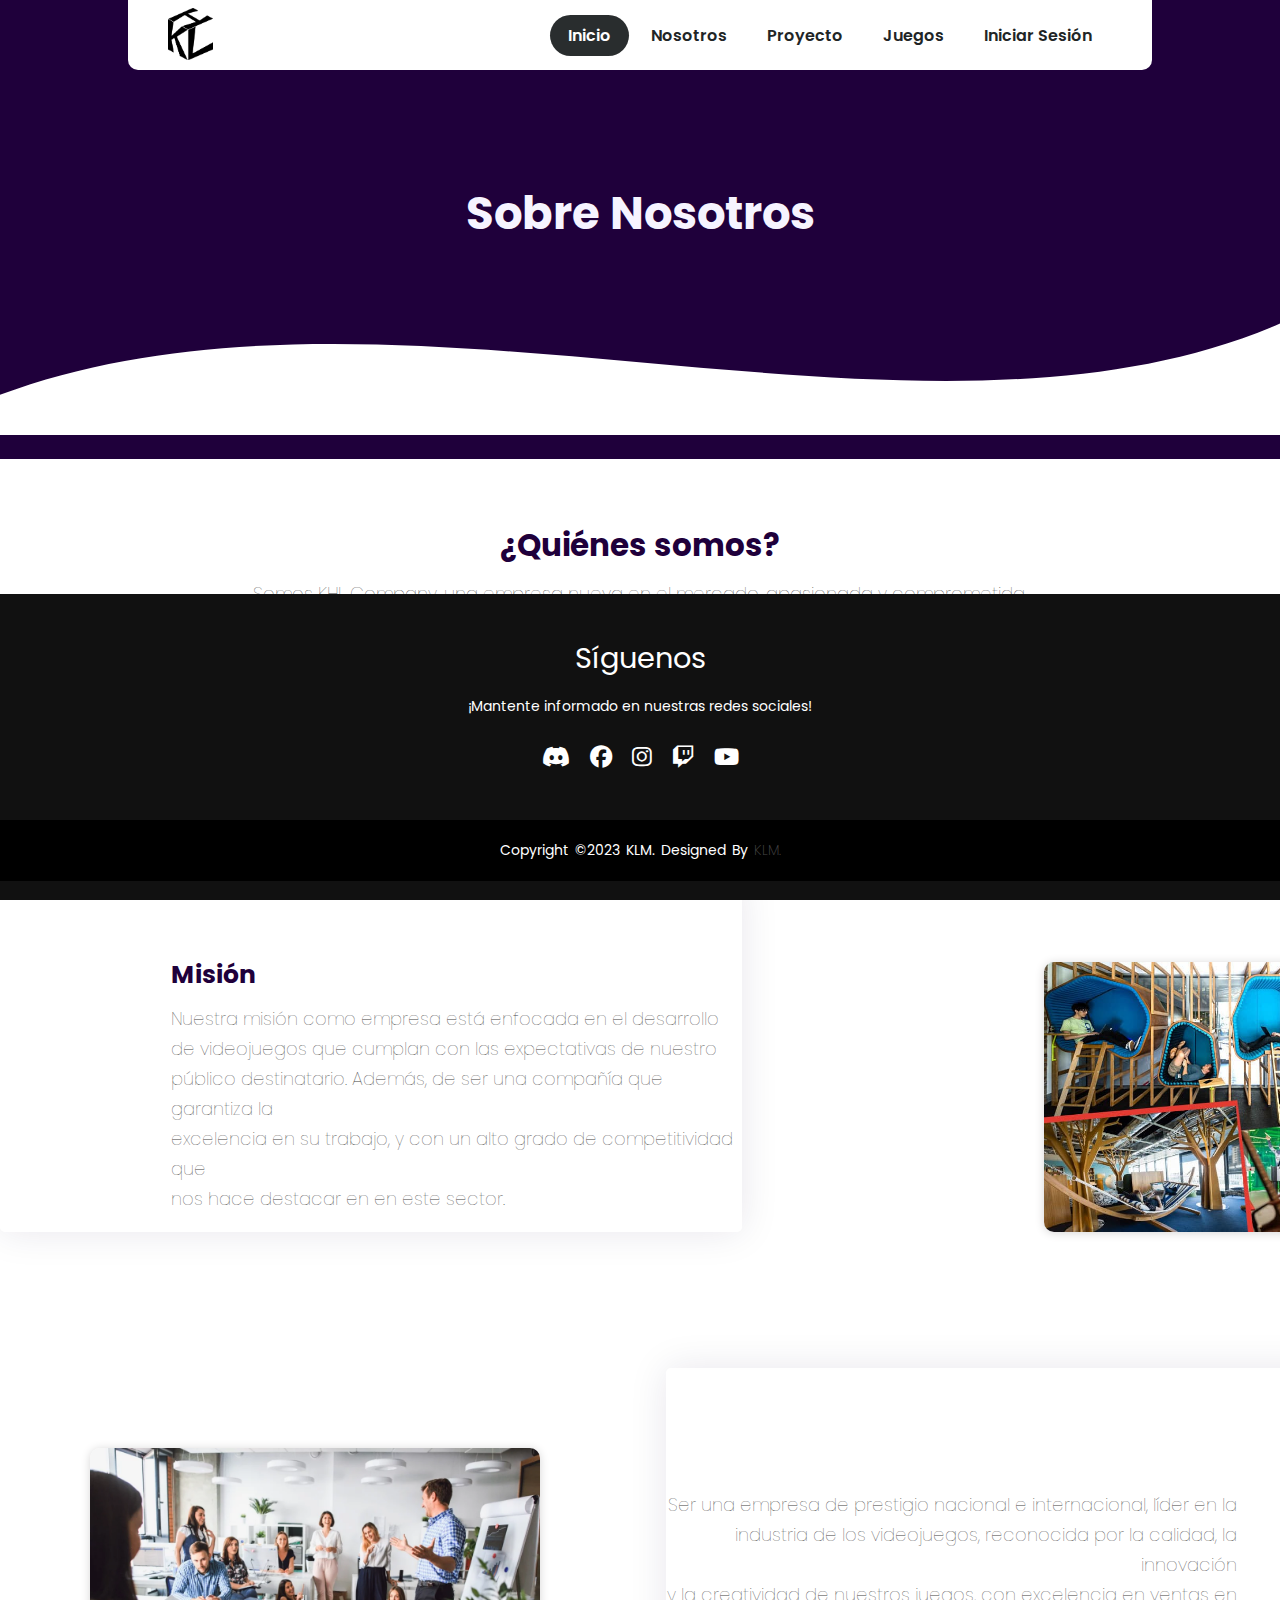
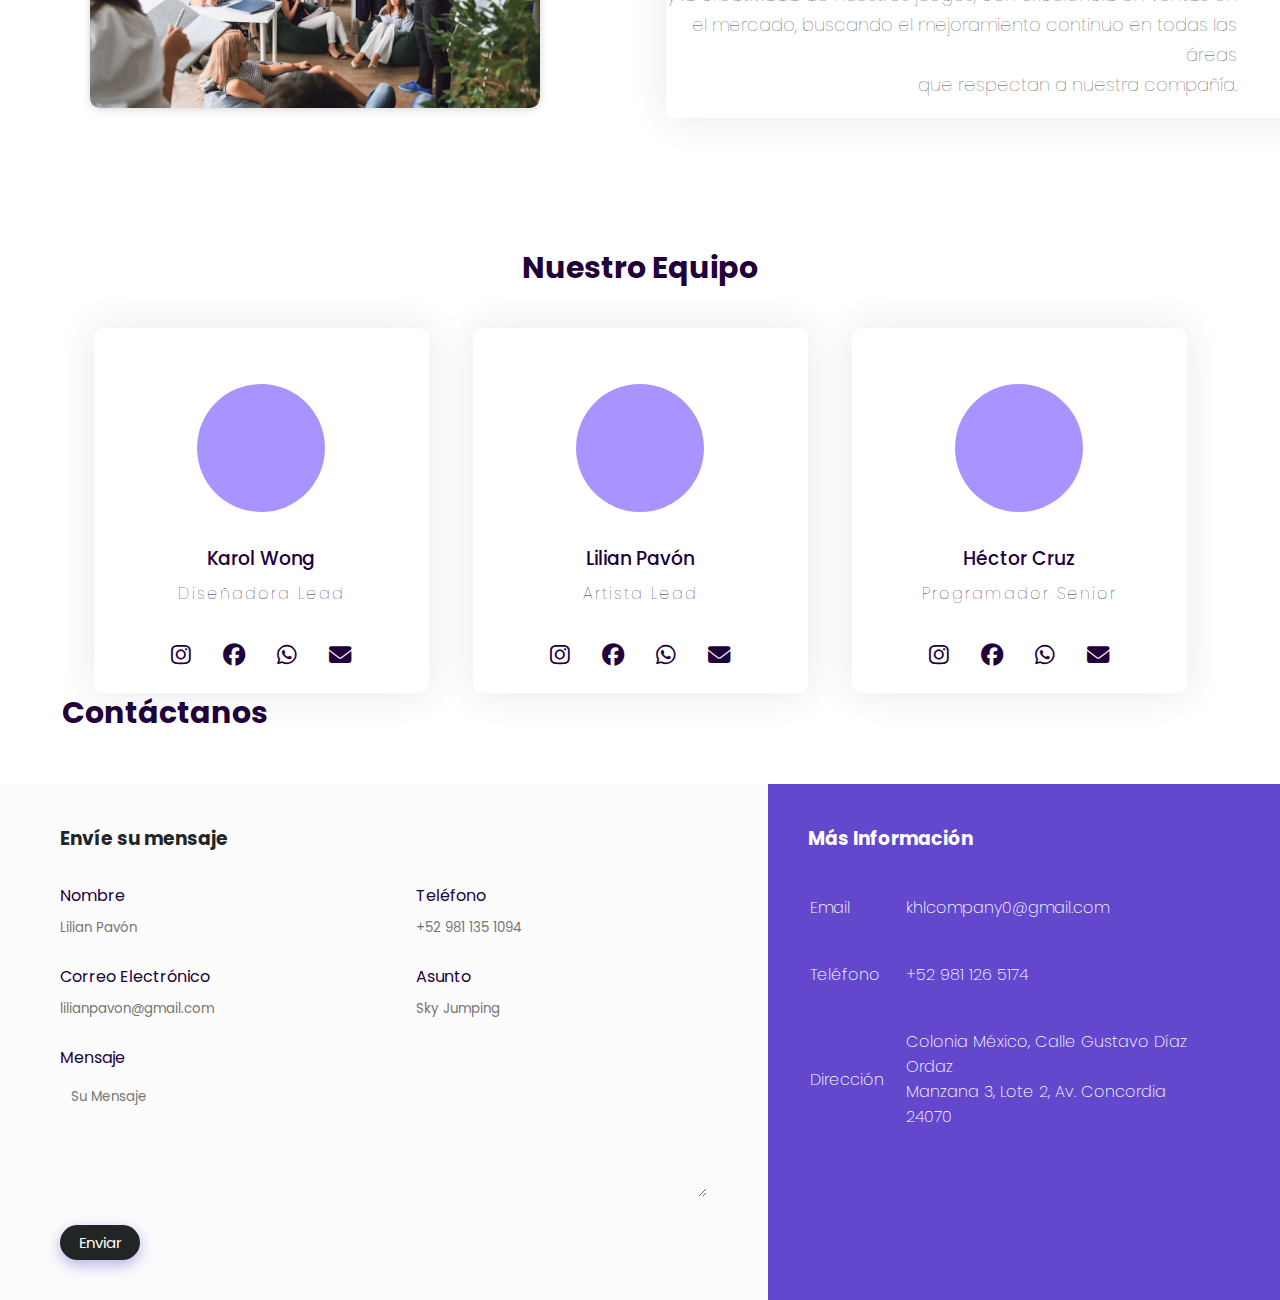
==== commit aabb97b3: "Semana 6 - Avance Final" ====
--- a/acercade.html
+++ b/acercade.html
@@ -44,7 +44,7 @@
 
         <div class="contenidos">
             <h2>¿Quiénes somos?</h2>
-            <h3>Somos una empresa nueva en el mercado, apasionada y comprometida, <br> dedicada a la creación de videojuegos para jugadores de todas las edades. <br>  Trabajamos juntos para crear experiencias de juego memorables que cautivan <br> a nuestros jugadores, y los sumergen en mundos emocionantes llenos de aventuras <br> y sorpresas. Nos caracteriza nuestro enfoque en la calidad  y la creatividad, al igual <br> que nuestro esfuerzo por superar las expectativas de nuestros clientes y jugadores <br> en todo momento. </h3>
+            <h3>Somos KHL Company, una empresa nueva en el mercado, apasionada y comprometida, <br> dedicada a la creación de videojuegos para jugadores de todas las edades. <br>  Trabajamos juntos para crear experiencias de juego memorables que cautivan <br> a nuestros jugadores, y los sumergen en mundos emocionantes llenos de aventuras <br> y sorpresas. Nos caracteriza nuestro enfoque en la calidad  y la creatividad, al igual <br> que nuestro esfuerzo por superar las expectativas de nuestros clientes y jugadores <br> en todo momento. </h3>
         </div>
 
         <div class="mision">
@@ -147,7 +147,7 @@
 
                             <label>Mensaje</label>
                             <textarea rows="5" placeholder="Su Mensaje"></textarea>
-                            <button class="bcontacto" type="submit">Enviar</button>
+                            <button class="bcontacto" type="submit" disabled="true">Enviar</button>
                         </form>
 
                     </div>
--- a/styles.css
+++ b/styles.css
@@ -53,6 +53,14 @@
 
 .navbar ul {
     display: flex;
+}
+
+.logoskyjumping {
+    width: 600px;
+    height: 300px;
+    display: flex;
+    margin-left: 87vh;
+    margin-top: -50vh;
 }
 
 .navbar ul li {
@@ -83,7 +91,7 @@
 .content {
     width: 100%;
     position: absolute;
-    top: 50%;
+    top: 48%;
     transform: translateY(-50%);
     text-align: left;
     color: #f6f4ff;
@@ -120,6 +128,27 @@
     position: relative;
     overflow: hidden;
 }
+
+.content button1 {
+    font-size: 16px;
+    width: 200px;
+    padding: 15px 0;
+    text-align: center;
+    margin-top: 20px;
+    margin-left: 150px;
+    margin-right: -130px;
+    margin-bottom: 18px;
+    border-radius: 25px;
+    font-weight: 35px;
+    border: 2px solid #594ef6;
+    background: transparent;
+    color: #f6f4ff;
+    cursor: default;
+    pointer-events: none;
+    position: relative;
+    overflow: hidden;
+}
+
 .content span{
     background: #594ef6;
     height: 100%;
@@ -128,6 +157,8 @@
     position: absolute;
     left:0;
     bottom: 0;
+    cursor: default;
+    pointer-events: none;
     z-index: -1;
     transition: 0.5s;
 }
@@ -278,7 +309,7 @@
 
 .plataformas {
     position: absolute;
-    margin-top: 120px;
+    margin-top: 124px;
     margin-left: 140px;
 }
 
@@ -287,6 +318,8 @@
     color: #f6f4ff;
     margin-right: 27px;
     font-size: 24px;
+    cursor: default;
+    pointer-events: none;
 }
 
 .footer{
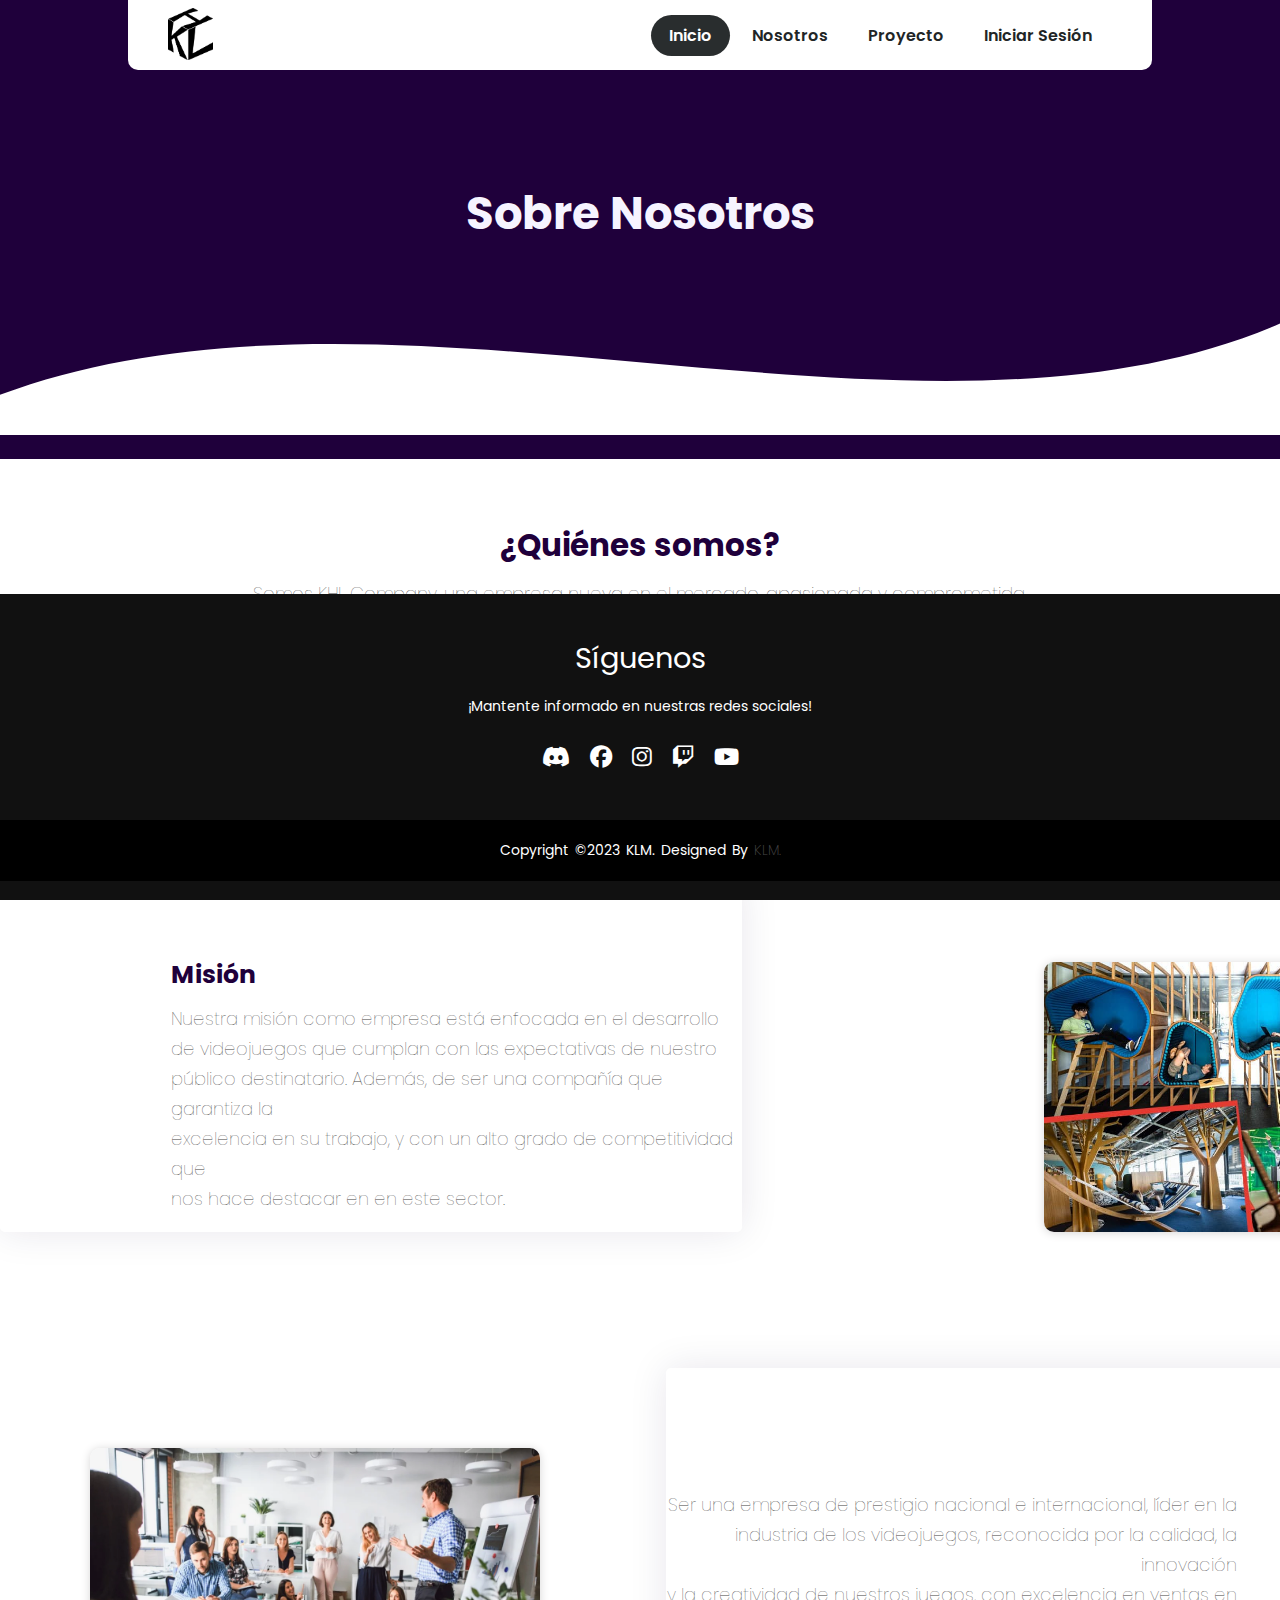
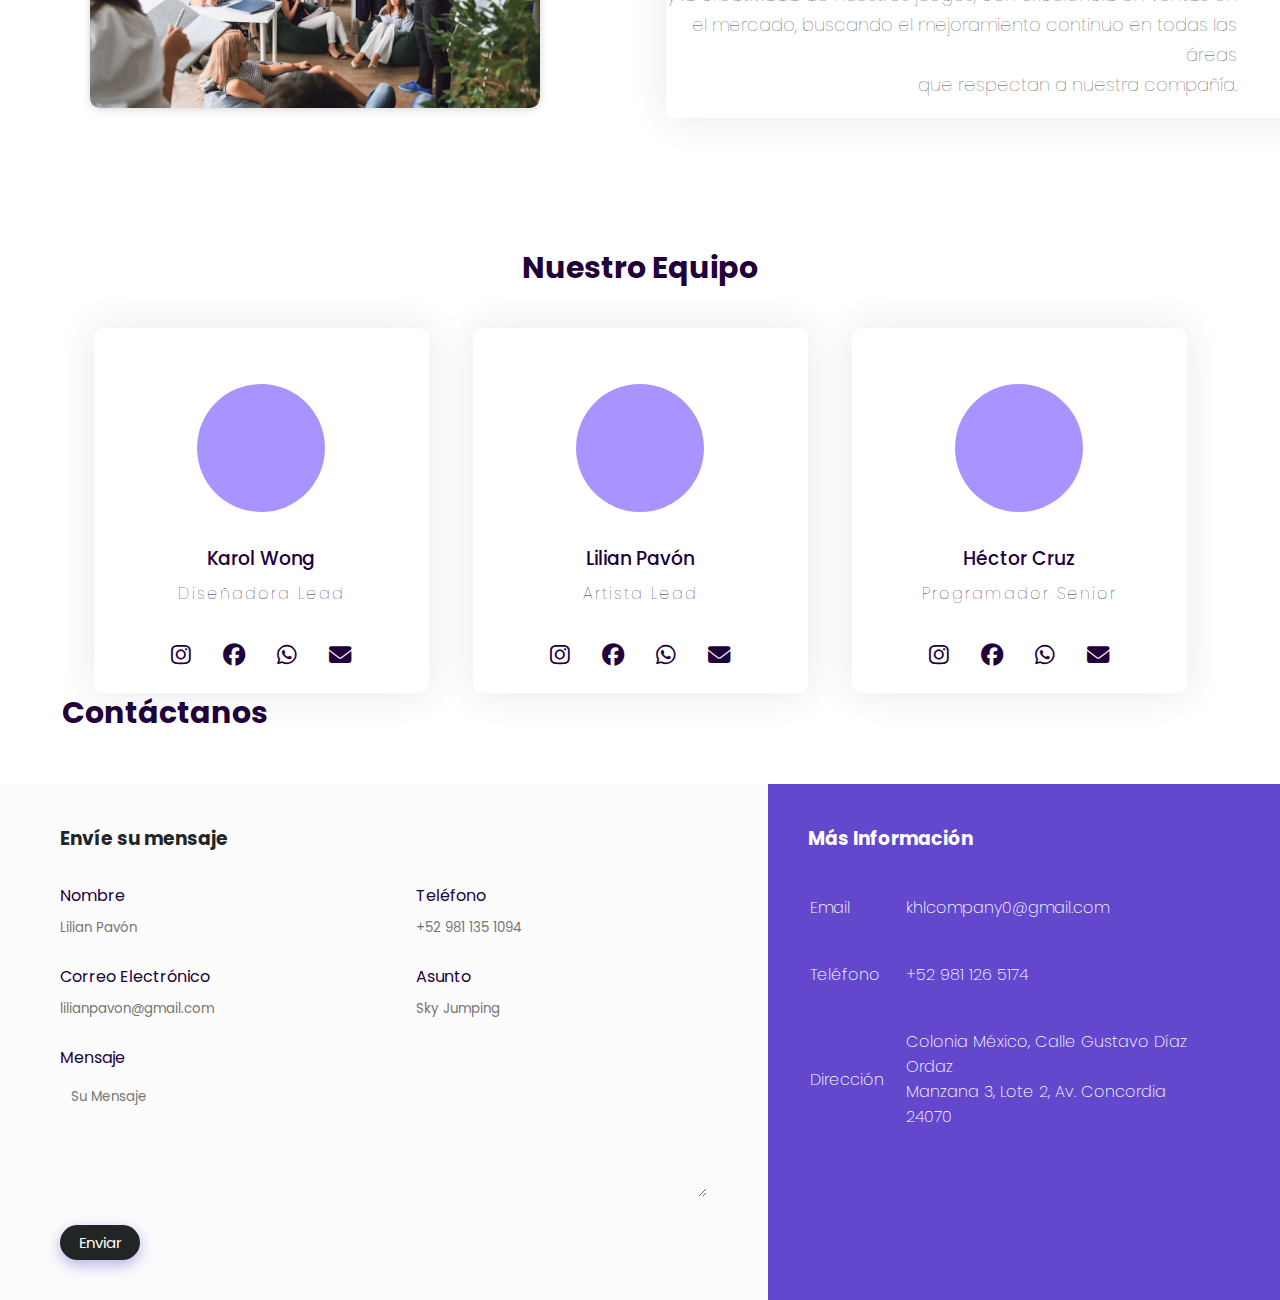
==== commit 57407462: "Cambio casi final" ====
--- a/acercade.html
+++ b/acercade.html
@@ -26,7 +26,6 @@
                     <li><a href="index.html" class="relleno">Inicio</a></li>
                     <li><a href="acercade.html">Nosotros</a></li>
                     <li><a href="proyectobase.html">Proyecto</a></li>
-                    <li><a href="juegos.html" class="secproc">Juegos</a></li>
                     <li><a href="iniciar.html">Iniciar Sesión</a></li>
                 </ul>
             </nav>
--- a/styles.css
+++ b/styles.css
@@ -22,7 +22,7 @@
 }
 
 .banner2 {
-    background: #886fee;
+    background-image: url(fondoproyecto.jpg);
     width: 100%;
     height: 100vh;
     background-size: cover;
@@ -719,7 +719,14 @@
     font-weight: 200;
 }
 
+
+@font-face {
+    font-family: miFuente;
+    src: url(fuentes/Retro\ Gaming.ttf);
+  }
+
 .maquetado {
+    font-family: miFuente;
     width: 100%;
     position: absolute;
     top: 19%;
@@ -728,30 +735,34 @@
 }
 
 .maquetado h1{
+    font-family: miFuente;
     font-size: 43px;
     text-align: center;
     color: white;
 }
 
 .maquetado h2 {
-    font-size: 30px;
+    font-family: miFuente;
+    font-size: 25px;
     text-align: right;
-    margin-top: 15vh;
-    margin-right: 40vh;
+    margin-top: 14vh;
+    margin-right: 53vh;
     color: white;
 }
 
 .maquetado p {
-    font-size: 15.5px;
+    font-family: miFuente;
+    font-size: 14.7px;
     font-weight: 300;
     text-align: left;
-    margin-top: 10px;
-    margin-left: 916px;
+    margin-top: 15px;
+    margin-left: 838px;
     color: white;
-    line-height: 30px;
+    line-height: 25px;
 }
 
 .boceto {
+    margin-left: -2.5rem;
     width: 100%;
     position: absolute;
     top: 34%; 
